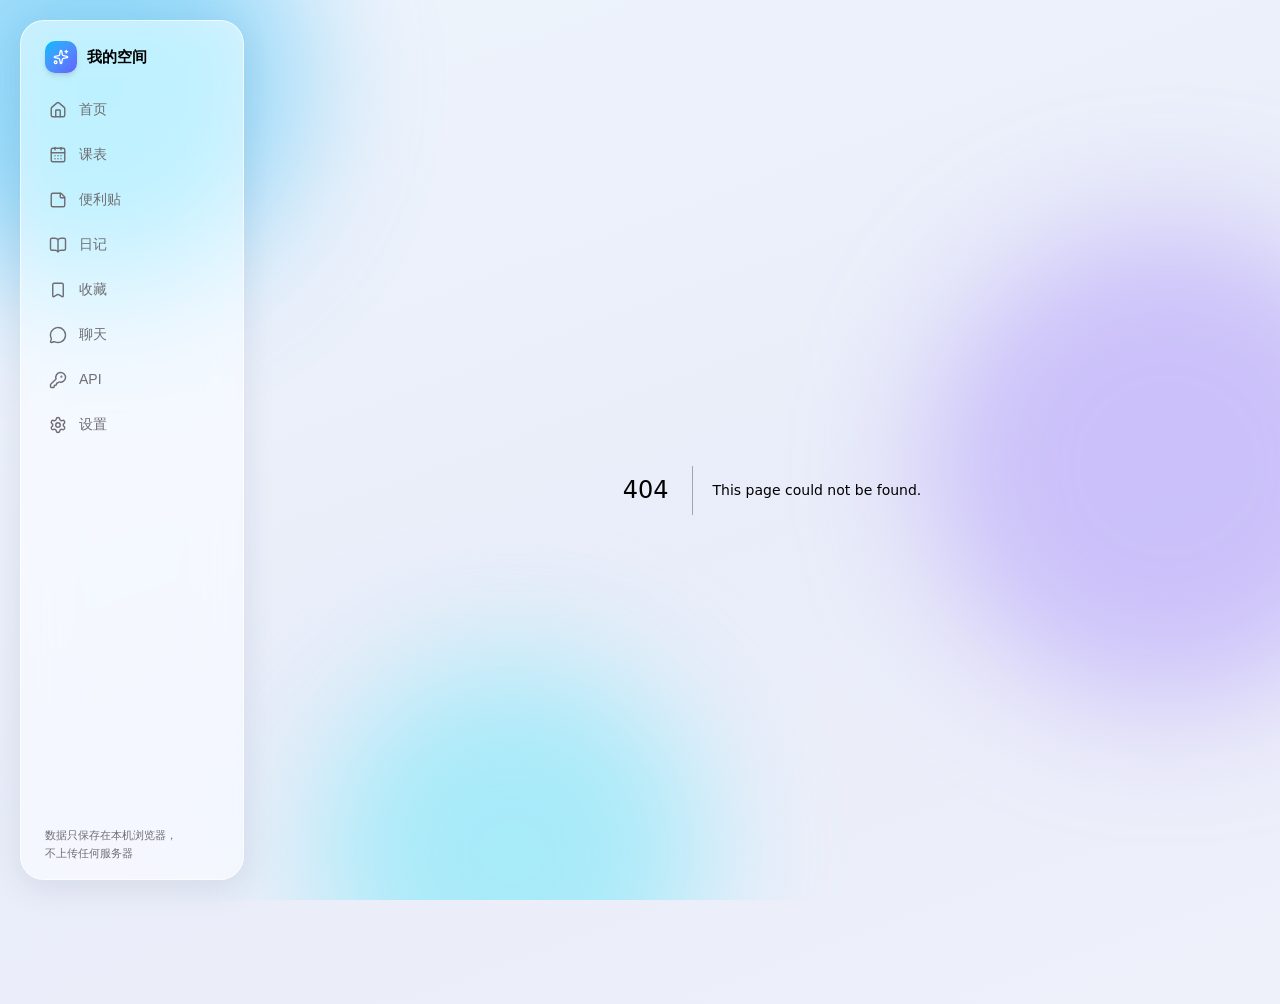
==== 404/index.html @ 3ee66a61 "feat: 跟知屿聊天（流式对话 + 记得上下文 + 按设置读日记）" ====
<!DOCTYPE html><!--D_wtjMWFrpBAKWo4nD_nE--><html lang="zh-CN"><head><meta charSet="utf-8"/><meta name="viewport" content="width=device-width, initial-scale=1, viewport-fit=cover"/><link rel="stylesheet" href="/_next/static/css/02dc5a411121abf0.css" data-precedence="next"/><link rel="preload" as="script" fetchPriority="low" href="/_next/static/chunks/webpack-62dacca5f48a7f88.js"/><script src="/_next/static/chunks/703ddbdc-ba3f329b5c49de85.js" async=""></script><script src="/_next/static/chunks/40-7a0036894d326932.js" async=""></script><script src="/_next/static/chunks/main-app-f78849c70f57caf2.js" async=""></script><script src="/_next/static/chunks/df85e294-fc92528b8fca651d.js" async=""></script><script src="/_next/static/chunks/955-83ce19259d600eb4.js" async=""></script><script src="/_next/static/chunks/742-15a1457445c5e109.js" async=""></script><script src="/_next/static/chunks/417-29de05c590b058da.js" async=""></script><script src="/_next/static/chunks/842-45bf6e1a900d0833.js" async=""></script><script src="/_next/static/chunks/565-92cf737d97a5ec24.js" async=""></script><script src="/_next/static/chunks/app/layout-15b8ab71d1a918a0.js" async=""></script><meta name="robots" content="noindex"/><title>404: This page could not be found.</title><meta name="theme-color" media="(prefers-color-scheme: light)" content="#eef4fc"/><meta name="theme-color" media="(prefers-color-scheme: dark)" content="#0d1117"/><title>我的空间</title><meta name="description" content="私人学习仪表盘：日记、课表、便利贴"/><link rel="manifest" href="/manifest.webmanifest"/><link rel="icon" href="/icon.svg?a4c9580616abffd0" type="image/svg+xml" sizes="any"/><link rel="apple-touch-icon" href="/apple-icon.png?86789baee543cb78" type="image/png" sizes="180x180"/><script src="/_next/static/chunks/polyfills-42372ed130431b0a.js" noModule=""></script></head><body><div hidden=""><!--$--><!--/$--></div><script>(function(){try{var s=JSON.parse(localStorage.getItem("space.settings")||"{}").state||{};var t=s.theme||"system";var d=t==="dark"||(t==="system"&&window.matchMedia("(prefers-color-scheme: dark)").matches);document.documentElement.classList.toggle("dark",d);if(s.glass)document.documentElement.setAttribute("data-glass",s.glass);if(s.wallpaper)document.documentElement.setAttribute("data-wallpaper",s.wallpaper);var u=false;try{u=sessionStorage.getItem("space.unlocked")==="1"}catch(e){}if(s.passcode&&!u)document.documentElement.classList.add("app-locking")}catch(e){}})()</script><div aria-hidden="true" class="pointer-events-none fixed inset-0 -z-10 overflow-hidden"><div class="absolute -left-28 -top-32 h-[26rem] w-[26rem] rounded-full bg-[var(--blob-1)] blur-3xl"></div><div class="absolute -right-32 top-1/4 h-[30rem] w-[30rem] rounded-full bg-[var(--blob-2)] blur-3xl"></div><div class="absolute -bottom-36 left-1/4 h-[24rem] w-[24rem] rounded-full bg-[var(--blob-3)] blur-3xl"></div></div><nav class="glass fixed bottom-3 left-[max(0.75rem,env(safe-area-inset-left))] right-[max(0.75rem,env(safe-area-inset-right))] z-40 flex items-stretch justify-around rounded-[22px] px-1 pb-[max(env(safe-area-inset-bottom),10px)] pt-1.5 md:hidden"><a class="flex flex-col items-center gap-0.5 whitespace-nowrap rounded-2xl px-1.5 py-1.5 text-[11px] font-medium transition-colors text-[var(--text-2)]" href="/"><svg xmlns="http://www.w3.org/2000/svg" width="21" height="21" viewBox="0 0 24 24" fill="none" stroke="currentColor" stroke-width="1.8" stroke-linecap="round" stroke-linejoin="round" class="lucide lucide-house lucide-home" aria-hidden="true"><path d="M15 21v-8a1 1 0 0 0-1-1h-4a1 1 0 0 0-1 1v8"></path><path d="M3 10a2 2 0 0 1 .709-1.528l7-6a2 2 0 0 1 2.582 0l7 6A2 2 0 0 1 21 10v9a2 2 0 0 1-2 2H5a2 2 0 0 1-2-2z"></path></svg>首页</a><a class="flex flex-col items-center gap-0.5 whitespace-nowrap rounded-2xl px-1.5 py-1.5 text-[11px] font-medium transition-colors text-[var(--text-2)]" href="/schedule/"><svg xmlns="http://www.w3.org/2000/svg" width="21" height="21" viewBox="0 0 24 24" fill="none" stroke="currentColor" stroke-width="1.8" stroke-linecap="round" stroke-linejoin="round" class="lucide lucide-calendar-days" aria-hidden="true"><path d="M8 2v3"></path><path d="M16 2v3"></path><rect x="3" y="3" width="18" height="18" rx="2"></rect><path d="M3 9h18"></path><path d="M8 13h.01"></path><path d="M12 13h.01"></path><path d="M16 13h.01"></path><path d="M8 17h.01"></path><path d="M12 17h.01"></path><path d="M16 17h.01"></path></svg>课表</a><a class="flex flex-col items-center gap-0.5 whitespace-nowrap rounded-2xl px-1.5 py-1.5 text-[11px] font-medium transition-colors text-[var(--text-2)]" href="/notes/"><svg xmlns="http://www.w3.org/2000/svg" width="21" height="21" viewBox="0 0 24 24" fill="none" stroke="currentColor" stroke-width="1.8" stroke-linecap="round" stroke-linejoin="round" class="lucide lucide-sticky-note" aria-hidden="true"><path d="M21 9a2.4 2.4 0 0 0-.706-1.706l-3.588-3.588A2.4 2.4 0 0 0 15 3H5a2 2 0 0 0-2 2v14a2 2 0 0 0 2 2h14a2 2 0 0 0 2-2z"></path><path d="M15 3v5a1 1 0 0 0 1 1h5"></path></svg>便利贴</a><a class="flex flex-col items-center gap-0.5 whitespace-nowrap rounded-2xl px-1.5 py-1.5 text-[11px] font-medium transition-colors text-[var(--text-2)]" href="/diary/"><svg xmlns="http://www.w3.org/2000/svg" width="21" height="21" viewBox="0 0 24 24" fill="none" stroke="currentColor" stroke-width="1.8" stroke-linecap="round" stroke-linejoin="round" class="lucide lucide-book-open" aria-hidden="true"><path d="M12 5v16"></path><path d="M20.001 19A2 2 0 0022 17V5a2 2 0 00-1.999-2L16 3.002A5 5 0 0012 5a5 5 0 00-4-2H4a2 2 0 00-2 2v12a2 2 0 001.999 2H8a5 5 0 014 2 5 5 0 014-2z"></path></svg>日记</a><a class="flex flex-col items-center gap-0.5 whitespace-nowrap rounded-2xl px-1.5 py-1.5 text-[11px] font-medium transition-colors text-[var(--text-2)]" href="/links/"><svg xmlns="http://www.w3.org/2000/svg" width="21" height="21" viewBox="0 0 24 24" fill="none" stroke="currentColor" stroke-width="1.8" stroke-linecap="round" stroke-linejoin="round" class="lucide lucide-bookmark" aria-hidden="true"><path d="M17 3a2 2 0 0 1 2 2v15a1 1 0 0 1-1.496.868l-4.512-2.578a2 2 0 0 0-1.984 0l-4.512 2.578A1 1 0 0 1 5 20V5a2 2 0 0 1 2-2z"></path></svg>收藏</a><a class="flex flex-col items-center gap-0.5 whitespace-nowrap rounded-2xl px-1.5 py-1.5 text-[11px] font-medium transition-colors text-[var(--text-2)]" href="/chat/"><svg xmlns="http://www.w3.org/2000/svg" width="21" height="21" viewBox="0 0 24 24" fill="none" stroke="currentColor" stroke-width="1.8" stroke-linecap="round" stroke-linejoin="round" class="lucide lucide-message-circle" aria-hidden="true"><path d="M2.992 16.342a2 2 0 0 1 .094 1.167l-1.065 3.29a1 1 0 0 0 1.236 1.168l3.413-.998a2 2 0 0 1 1.099.092 10 10 0 1 0-4.777-4.719"></path></svg>聊天</a><a class="flex flex-col items-center gap-0.5 whitespace-nowrap rounded-2xl px-1.5 py-1.5 text-[11px] font-medium transition-colors text-[var(--text-2)]" href="/api/"><svg xmlns="http://www.w3.org/2000/svg" width="21" height="21" viewBox="0 0 24 24" fill="none" stroke="currentColor" stroke-width="1.8" stroke-linecap="round" stroke-linejoin="round" class="lucide lucide-key-round" aria-hidden="true"><path d="M2.586 17.414A2 2 0 0 0 2 18.828V21a1 1 0 0 0 1 1h3a1 1 0 0 0 1-1v-1a1 1 0 0 1 1-1h1a1 1 0 0 0 1-1v-1a1 1 0 0 1 1-1h.172a2 2 0 0 0 1.414-.586l.814-.814a6.5 6.5 0 1 0-4-4z"></path><circle cx="16.5" cy="7.5" r=".5" fill="currentColor"></circle></svg>API</a><a class="flex flex-col items-center gap-0.5 whitespace-nowrap rounded-2xl px-1.5 py-1.5 text-[11px] font-medium transition-colors text-[var(--text-2)]" href="/settings/"><svg xmlns="http://www.w3.org/2000/svg" width="21" height="21" viewBox="0 0 24 24" fill="none" stroke="currentColor" stroke-width="1.8" stroke-linecap="round" stroke-linejoin="round" class="lucide lucide-settings" aria-hidden="true"><path d="M9.671 4.136a2.34 2.34 0 0 1 4.659 0 2.34 2.34 0 0 0 3.319 1.915 2.34 2.34 0 0 1 2.33 4.033 2.34 2.34 0 0 0 0 3.831 2.34 2.34 0 0 1-2.33 4.033 2.34 2.34 0 0 0-3.319 1.915 2.34 2.34 0 0 1-4.659 0 2.34 2.34 0 0 0-3.32-1.915 2.34 2.34 0 0 1-2.33-4.033 2.34 2.34 0 0 0 0-3.831A2.34 2.34 0 0 1 6.35 6.051a2.34 2.34 0 0 0 3.319-1.915"></path><circle cx="12" cy="12" r="3"></circle></svg>设置</a></nav><aside class="desktop-sidebar glass fixed bottom-5 left-5 top-5 z-40 hidden w-[224px] flex-col rounded-card p-4 md:flex"><div class="flex items-center gap-2.5 px-2 pb-4 pt-1"><span class="flex h-8 w-8 items-center justify-center rounded-[10px] bg-gradient-to-br from-sky-400 to-indigo-500 text-white shadow-md"><svg xmlns="http://www.w3.org/2000/svg" width="16" height="16" viewBox="0 0 24 24" fill="none" stroke="currentColor" stroke-width="2" stroke-linecap="round" stroke-linejoin="round" class="lucide lucide-sparkles lucide-stars" aria-hidden="true"><path d="M11.017 2.814a1 1 0 0 1 1.966 0l1.051 5.558a2 2 0 0 0 1.594 1.594l5.558 1.051a1 1 0 0 1 0 1.966l-5.558 1.051a2 2 0 0 0-1.594 1.594l-1.051 5.558a1 1 0 0 1-1.966 0l-1.051-5.558a2 2 0 0 0-1.594-1.594l-5.558-1.051a1 1 0 0 1 0-1.966l5.558-1.051a2 2 0 0 0 1.594-1.594z"></path><path d="M20 2v4"></path><path d="M22 4h-4"></path><circle cx="4" cy="20" r="2"></circle></svg></span><span class="text-[15px] font-semibold">我的空间</span></div><nav class="flex flex-col gap-1"><a class="flex items-center gap-3 rounded-xl px-3 py-2.5 text-[14px] font-medium transition-colors text-[var(--text-2)] hover:bg-black/5 hover:text-[var(--text-1)] dark:hover:bg-white/10" href="/"><svg xmlns="http://www.w3.org/2000/svg" width="18" height="18" viewBox="0 0 24 24" fill="none" stroke="currentColor" stroke-width="1.9" stroke-linecap="round" stroke-linejoin="round" class="lucide lucide-house lucide-home" aria-hidden="true"><path d="M15 21v-8a1 1 0 0 0-1-1h-4a1 1 0 0 0-1 1v8"></path><path d="M3 10a2 2 0 0 1 .709-1.528l7-6a2 2 0 0 1 2.582 0l7 6A2 2 0 0 1 21 10v9a2 2 0 0 1-2 2H5a2 2 0 0 1-2-2z"></path></svg>首页</a><a class="flex items-center gap-3 rounded-xl px-3 py-2.5 text-[14px] font-medium transition-colors text-[var(--text-2)] hover:bg-black/5 hover:text-[var(--text-1)] dark:hover:bg-white/10" href="/schedule/"><svg xmlns="http://www.w3.org/2000/svg" width="18" height="18" viewBox="0 0 24 24" fill="none" stroke="currentColor" stroke-width="1.9" stroke-linecap="round" stroke-linejoin="round" class="lucide lucide-calendar-days" aria-hidden="true"><path d="M8 2v3"></path><path d="M16 2v3"></path><rect x="3" y="3" width="18" height="18" rx="2"></rect><path d="M3 9h18"></path><path d="M8 13h.01"></path><path d="M12 13h.01"></path><path d="M16 13h.01"></path><path d="M8 17h.01"></path><path d="M12 17h.01"></path><path d="M16 17h.01"></path></svg>课表</a><a class="flex items-center gap-3 rounded-xl px-3 py-2.5 text-[14px] font-medium transition-colors text-[var(--text-2)] hover:bg-black/5 hover:text-[var(--text-1)] dark:hover:bg-white/10" href="/notes/"><svg xmlns="http://www.w3.org/2000/svg" width="18" height="18" viewBox="0 0 24 24" fill="none" stroke="currentColor" stroke-width="1.9" stroke-linecap="round" stroke-linejoin="round" class="lucide lucide-sticky-note" aria-hidden="true"><path d="M21 9a2.4 2.4 0 0 0-.706-1.706l-3.588-3.588A2.4 2.4 0 0 0 15 3H5a2 2 0 0 0-2 2v14a2 2 0 0 0 2 2h14a2 2 0 0 0 2-2z"></path><path d="M15 3v5a1 1 0 0 0 1 1h5"></path></svg>便利贴</a><a class="flex items-center gap-3 rounded-xl px-3 py-2.5 text-[14px] font-medium transition-colors text-[var(--text-2)] hover:bg-black/5 hover:text-[var(--text-1)] dark:hover:bg-white/10" href="/diary/"><svg xmlns="http://www.w3.org/2000/svg" width="18" height="18" viewBox="0 0 24 24" fill="none" stroke="currentColor" stroke-width="1.9" stroke-linecap="round" stroke-linejoin="round" class="lucide lucide-book-open" aria-hidden="true"><path d="M12 5v16"></path><path d="M20.001 19A2 2 0 0022 17V5a2 2 0 00-1.999-2L16 3.002A5 5 0 0012 5a5 5 0 00-4-2H4a2 2 0 00-2 2v12a2 2 0 001.999 2H8a5 5 0 014 2 5 5 0 014-2z"></path></svg>日记</a><a class="flex items-center gap-3 rounded-xl px-3 py-2.5 text-[14px] font-medium transition-colors text-[var(--text-2)] hover:bg-black/5 hover:text-[var(--text-1)] dark:hover:bg-white/10" href="/links/"><svg xmlns="http://www.w3.org/2000/svg" width="18" height="18" viewBox="0 0 24 24" fill="none" stroke="currentColor" stroke-width="1.9" stroke-linecap="round" stroke-linejoin="round" class="lucide lucide-bookmark" aria-hidden="true"><path d="M17 3a2 2 0 0 1 2 2v15a1 1 0 0 1-1.496.868l-4.512-2.578a2 2 0 0 0-1.984 0l-4.512 2.578A1 1 0 0 1 5 20V5a2 2 0 0 1 2-2z"></path></svg>收藏</a><a class="flex items-center gap-3 rounded-xl px-3 py-2.5 text-[14px] font-medium transition-colors text-[var(--text-2)] hover:bg-black/5 hover:text-[var(--text-1)] dark:hover:bg-white/10" href="/chat/"><svg xmlns="http://www.w3.org/2000/svg" width="18" height="18" viewBox="0 0 24 24" fill="none" stroke="currentColor" stroke-width="1.9" stroke-linecap="round" stroke-linejoin="round" class="lucide lucide-message-circle" aria-hidden="true"><path d="M2.992 16.342a2 2 0 0 1 .094 1.167l-1.065 3.29a1 1 0 0 0 1.236 1.168l3.413-.998a2 2 0 0 1 1.099.092 10 10 0 1 0-4.777-4.719"></path></svg>聊天</a><a class="flex items-center gap-3 rounded-xl px-3 py-2.5 text-[14px] font-medium transition-colors text-[var(--text-2)] hover:bg-black/5 hover:text-[var(--text-1)] dark:hover:bg-white/10" href="/api/"><svg xmlns="http://www.w3.org/2000/svg" width="18" height="18" viewBox="0 0 24 24" fill="none" stroke="currentColor" stroke-width="1.9" stroke-linecap="round" stroke-linejoin="round" class="lucide lucide-key-round" aria-hidden="true"><path d="M2.586 17.414A2 2 0 0 0 2 18.828V21a1 1 0 0 0 1 1h3a1 1 0 0 0 1-1v-1a1 1 0 0 1 1-1h1a1 1 0 0 0 1-1v-1a1 1 0 0 1 1-1h.172a2 2 0 0 0 1.414-.586l.814-.814a6.5 6.5 0 1 0-4-4z"></path><circle cx="16.5" cy="7.5" r=".5" fill="currentColor"></circle></svg>API</a><a class="flex items-center gap-3 rounded-xl px-3 py-2.5 text-[14px] font-medium transition-colors text-[var(--text-2)] hover:bg-black/5 hover:text-[var(--text-1)] dark:hover:bg-white/10" href="/settings/"><svg xmlns="http://www.w3.org/2000/svg" width="18" height="18" viewBox="0 0 24 24" fill="none" stroke="currentColor" stroke-width="1.9" stroke-linecap="round" stroke-linejoin="round" class="lucide lucide-settings" aria-hidden="true"><path d="M9.671 4.136a2.34 2.34 0 0 1 4.659 0 2.34 2.34 0 0 0 3.319 1.915 2.34 2.34 0 0 1 2.33 4.033 2.34 2.34 0 0 0 0 3.831 2.34 2.34 0 0 1-2.33 4.033 2.34 2.34 0 0 0-3.319 1.915 2.34 2.34 0 0 1-4.659 0 2.34 2.34 0 0 0-3.32-1.915 2.34 2.34 0 0 1-2.33-4.033 2.34 2.34 0 0 0 0-3.831A2.34 2.34 0 0 1 6.35 6.051a2.34 2.34 0 0 0 3.319-1.915"></path><circle cx="12" cy="12" r="3"></circle></svg>设置</a></nav><p class="mt-auto px-2 text-[11px] leading-relaxed text-[var(--text-2)]">数据只保存在本机浏览器，<br/>不上传任何服务器</p></aside><div class="md:pl-[264px]"><main class="mx-auto w-full max-w-[1020px] px-4 pb-40 pt-6 sm:px-6 md:pb-16 md:pt-10"><div style="font-family:system-ui,&quot;Segoe UI&quot;,Roboto,Helvetica,Arial,sans-serif,&quot;Apple Color Emoji&quot;,&quot;Segoe UI Emoji&quot;;height:100vh;text-align:center;display:flex;flex-direction:column;align-items:center;justify-content:center"><div><style>body{color:#000;background:#fff;margin:0}.next-error-h1{border-right:1px solid rgba(0,0,0,.3)}@media (prefers-color-scheme:dark){body{color:#fff;background:#000}.next-error-h1{border-right:1px solid rgba(255,255,255,.3)}}</style><h1 class="next-error-h1" style="display:inline-block;margin:0 20px 0 0;padding:0 23px 0 0;font-size:24px;font-weight:500;vertical-align:top;line-height:49px">404</h1><div style="display:inline-block"><h2 style="font-size:14px;font-weight:400;line-height:49px;margin:0">This page could not be found.</h2></div></div></div><!--$--><!--/$--></main></div><script src="/_next/static/chunks/webpack-62dacca5f48a7f88.js" id="_R_" async=""></script><script>(self.__next_f=self.__next_f||[]).push([0])</script><script>self.__next_f.push([1,"1:\"$Sreact.fragment\"\n2:I[7489,[\"558\",\"static/chunks/df85e294-fc92528b8fca651d.js\",\"955\",\"static/chunks/955-83ce19259d600eb4.js\",\"742\",\"static/chunks/742-15a1457445c5e109.js\",\"417\",\"static/chunks/417-29de05c590b058da.js\",\"842\",\"static/chunks/842-45bf6e1a900d0833.js\",\"565\",\"static/chunks/565-92cf737d97a5ec24.js\",\"177\",\"static/chunks/app/layout-15b8ab71d1a918a0.js\"],\"Nav\"]\n3:I[4835,[],\"\"]\n4:I[5599,[],\"\"]\n5:I[3603,[\"558\",\"static/chunks/df85e294-fc92528b8fca651d.js\",\"955\",\"static/chunks/955-83ce19259d600eb4.js\",\"742\",\"static/chunks/742-15a1457445c5e109.js\",\"417\",\"static/chunks/417-29de05c590b058da.js\",\"842\",\"static/chunks/842-45bf6e1a900d0833.js\",\"565\",\"static/chunks/565-92cf737d97a5ec24.js\",\"177\",\"static/chunks/app/layout-15b8ab71d1a918a0.js\"],\"LockScreen\"]\n6:I[117,[\"558\",\"static/chunks/df85e294-fc92528b8fca651d.js\",\"955\",\"static/chunks/955-83ce19259d600eb4.js\",\"742\",\"static/chunks/742-15a1457445c5e109.js\",\"417\",\"static/chunks/417-29de05c590b058da.js\",\"842\",\"static/chunks/842-45bf6e1a900d0833.js\",\"565\",\"static/chunks/565-92cf737d97a5ec24.js\",\"177\",\"static/chunks/app/layout-15b8ab71d1a918a0.js\"],\"SyncRunner\"]\n7:I[4760,[\"558\",\"static/chunks/df85e294-fc92528b8fca651d.js\",\"955\",\"static/chunks/955-83ce19259d600eb4.js\",\"742\",\"static/chunks/742-15a1457445c5e109.js\",\"417\",\"static/chunks/417-29de05c590b058da.js\",\"842\",\"static/chunks/842-45bf6e1a900d0833.js\",\"565\",\"static/chunks/565-92cf737d97a5ec24.js\",\"177\",\"static/chunks/app/layout-15b8ab71d1a918a0.js\"],\"SWRegister\"]\n8:I[6042,[],\"OutletBoundary\"]\na:I[591,[],\"AsyncMetadataOutlet\"]\nc:I[6042,[],\"ViewportBoundary\"]\ne:I[6042,[],\"MetadataBoundary\"]\nf:\"$Sreact.suspense\"\n11:I[8809,[],\"\"]\n:HL[\"/_next/static/css/02dc5a411121abf0.css\",\"style\"]\n"])</script><script>self.__next_f.push([1,"0:{\"P\":null,\"b\":\"D_wtjMWFrpBAKWo4nD_nE\",\"p\":\"\",\"c\":[\"\",\"_not-found\",\"\"],\"i\":false,\"f\":[[[\"\",{\"children\":[\"/_not-found\",{\"children\":[\"__PAGE__\",{}]}]},\"$undefined\",\"$undefined\",true],[\"\",[\"$\",\"$1\",\"c\",{\"children\":[[[\"$\",\"link\",\"0\",{\"rel\":\"stylesheet\",\"href\":\"/_next/static/css/02dc5a411121abf0.css\",\"precedence\":\"next\",\"crossOrigin\":\"$undefined\",\"nonce\":\"$undefined\"}]],[\"$\",\"html\",null,{\"lang\":\"zh-CN\",\"suppressHydrationWarning\":true,\"children\":[\"$\",\"body\",null,{\"children\":[[\"$\",\"script\",null,{\"dangerouslySetInnerHTML\":{\"__html\":\"(function(){try{var s=JSON.parse(localStorage.getItem(\\\"space.settings\\\")||\\\"{}\\\").state||{};var t=s.theme||\\\"system\\\";var d=t===\\\"dark\\\"||(t===\\\"system\\\"\u0026\u0026window.matchMedia(\\\"(prefers-color-scheme: dark)\\\").matches);document.documentElement.classList.toggle(\\\"dark\\\",d);if(s.glass)document.documentElement.setAttribute(\\\"data-glass\\\",s.glass);if(s.wallpaper)document.documentElement.setAttribute(\\\"data-wallpaper\\\",s.wallpaper);var u=false;try{u=sessionStorage.getItem(\\\"space.unlocked\\\")===\\\"1\\\"}catch(e){}if(s.passcode\u0026\u0026!u)document.documentElement.classList.add(\\\"app-locking\\\")}catch(e){}})()\"}}],[\"$\",\"div\",null,{\"aria-hidden\":true,\"className\":\"pointer-events-none fixed inset-0 -z-10 overflow-hidden\",\"children\":[[\"$\",\"div\",null,{\"className\":\"absolute -left-28 -top-32 h-[26rem] w-[26rem] rounded-full bg-[var(--blob-1)] blur-3xl\"}],[\"$\",\"div\",null,{\"className\":\"absolute -right-32 top-1/4 h-[30rem] w-[30rem] rounded-full bg-[var(--blob-2)] blur-3xl\"}],[\"$\",\"div\",null,{\"className\":\"absolute -bottom-36 left-1/4 h-[24rem] w-[24rem] rounded-full bg-[var(--blob-3)] blur-3xl\"}]]}],[\"$\",\"$L2\",null,{}],[\"$\",\"div\",null,{\"className\":\"md:pl-[264px]\",\"children\":[\"$\",\"main\",null,{\"className\":\"mx-auto w-full max-w-[1020px] px-4 pb-40 pt-6 sm:px-6 md:pb-16 md:pt-10\",\"children\":[\"$\",\"$L3\",null,{\"parallelRouterKey\":\"children\",\"error\":\"$undefined\",\"errorStyles\":\"$undefined\",\"errorScripts\":\"$undefined\",\"template\":[\"$\",\"$L4\",null,{}],\"templateStyles\":\"$undefined\",\"templateScripts\":\"$undefined\",\"notFound\":\"$undefined\",\"forbidden\":\"$undefined\",\"unauthorized\":\"$undefined\"}]}]}],[\"$\",\"$L5\",null,{}],[\"$\",\"$L6\",null,{}],[\"$\",\"$L7\",null,{}]]}]}]]}],{\"children\":[\"/_not-found\",[\"$\",\"$1\",\"c\",{\"children\":[null,[\"$\",\"$L3\",null,{\"parallelRouterKey\":\"children\",\"error\":\"$undefined\",\"errorStyles\":\"$undefined\",\"errorScripts\":\"$undefined\",\"template\":[\"$\",\"$L4\",null,{}],\"templateStyles\":\"$undefined\",\"templateScripts\":\"$undefined\",\"notFound\":\"$undefined\",\"forbidden\":\"$undefined\",\"unauthorized\":\"$undefined\"}]]}],{\"children\":[\"__PAGE__\",[\"$\",\"$1\",\"c\",{\"children\":[[[\"$\",\"title\",null,{\"children\":\"404: This page could not be found.\"}],[\"$\",\"div\",null,{\"style\":{\"fontFamily\":\"system-ui,\\\"Segoe UI\\\",Roboto,Helvetica,Arial,sans-serif,\\\"Apple Color Emoji\\\",\\\"Segoe UI Emoji\\\"\",\"height\":\"100vh\",\"textAlign\":\"center\",\"display\":\"flex\",\"flexDirection\":\"column\",\"alignItems\":\"center\",\"justifyContent\":\"center\"},\"children\":[\"$\",\"div\",null,{\"children\":[[\"$\",\"style\",null,{\"dangerouslySetInnerHTML\":{\"__html\":\"body{color:#000;background:#fff;margin:0}.next-error-h1{border-right:1px solid rgba(0,0,0,.3)}@media (prefers-color-scheme:dark){body{color:#fff;background:#000}.next-error-h1{border-right:1px solid rgba(255,255,255,.3)}}\"}}],[\"$\",\"h1\",null,{\"className\":\"next-error-h1\",\"style\":{\"display\":\"inline-block\",\"margin\":\"0 20px 0 0\",\"padding\":\"0 23px 0 0\",\"fontSize\":24,\"fontWeight\":500,\"verticalAlign\":\"top\",\"lineHeight\":\"49px\"},\"children\":404}],[\"$\",\"div\",null,{\"style\":{\"display\":\"inline-block\"},\"children\":[\"$\",\"h2\",null,{\"style\":{\"fontSize\":14,\"fontWeight\":400,\"lineHeight\":\"49px\",\"margin\":0},\"children\":\"This page could not be found.\"}]}]]}]}]],null,[\"$\",\"$L8\",null,{\"children\":[\"$L9\",[\"$\",\"$La\",null,{\"promise\":\"$@b\"}]]}]]}],{},null,false]},null,false]},null,false],[\"$\",\"$1\",\"h\",{\"children\":[[\"$\",\"meta\",null,{\"name\":\"robots\",\"content\":\"noindex\"}],[[\"$\",\"$Lc\",null,{\"children\":\"$Ld\"}],null],[\"$\",\"$Le\",null,{\"children\":[\"$\",\"div\",null,{\"hidden\":true,\"children\":[\"$\",\"$f\",null,{\"fallback\":null,\"children\":\"$L10\"}]}]}]]}],false]],\"m\":\"$undefined\",\"G\":[\"$11\",[]],\"s\":false,\"S\":true}\n"])</script><script>self.__next_f.push([1,"d:[[\"$\",\"meta\",\"0\",{\"charSet\":\"utf-8\"}],[\"$\",\"meta\",\"1\",{\"name\":\"viewport\",\"content\":\"width=device-width, initial-scale=1, viewport-fit=cover\"}],[\"$\",\"meta\",\"2\",{\"name\":\"theme-color\",\"media\":\"(prefers-color-scheme: light)\",\"content\":\"#eef4fc\"}],[\"$\",\"meta\",\"3\",{\"name\":\"theme-color\",\"media\":\"(prefers-color-scheme: dark)\",\"content\":\"#0d1117\"}]]\n9:null\n"])</script><script>self.__next_f.push([1,"12:I[7423,[],\"IconMark\"]\nb:{\"metadata\":[[\"$\",\"title\",\"0\",{\"children\":\"我的空间\"}],[\"$\",\"meta\",\"1\",{\"name\":\"description\",\"content\":\"私人学习仪表盘：日记、课表、便利贴\"}],[\"$\",\"link\",\"2\",{\"rel\":\"manifest\",\"href\":\"/manifest.webmanifest\",\"crossOrigin\":\"$undefined\"}],[\"$\",\"link\",\"3\",{\"rel\":\"icon\",\"href\":\"/icon.svg?a4c9580616abffd0\",\"type\":\"image/svg+xml\",\"sizes\":\"any\"}],[\"$\",\"link\",\"4\",{\"rel\":\"apple-touch-icon\",\"href\":\"/apple-icon.png?86789baee543cb78\",\"type\":\"image/png\",\"sizes\":\"180x180\"}],[\"$\",\"$L12\",\"5\",{}]],\"error\":null,\"digest\":\"$undefined\"}\n"])</script><script>self.__next_f.push([1,"10:\"$b:metadata\"\n"])</script></body></html>
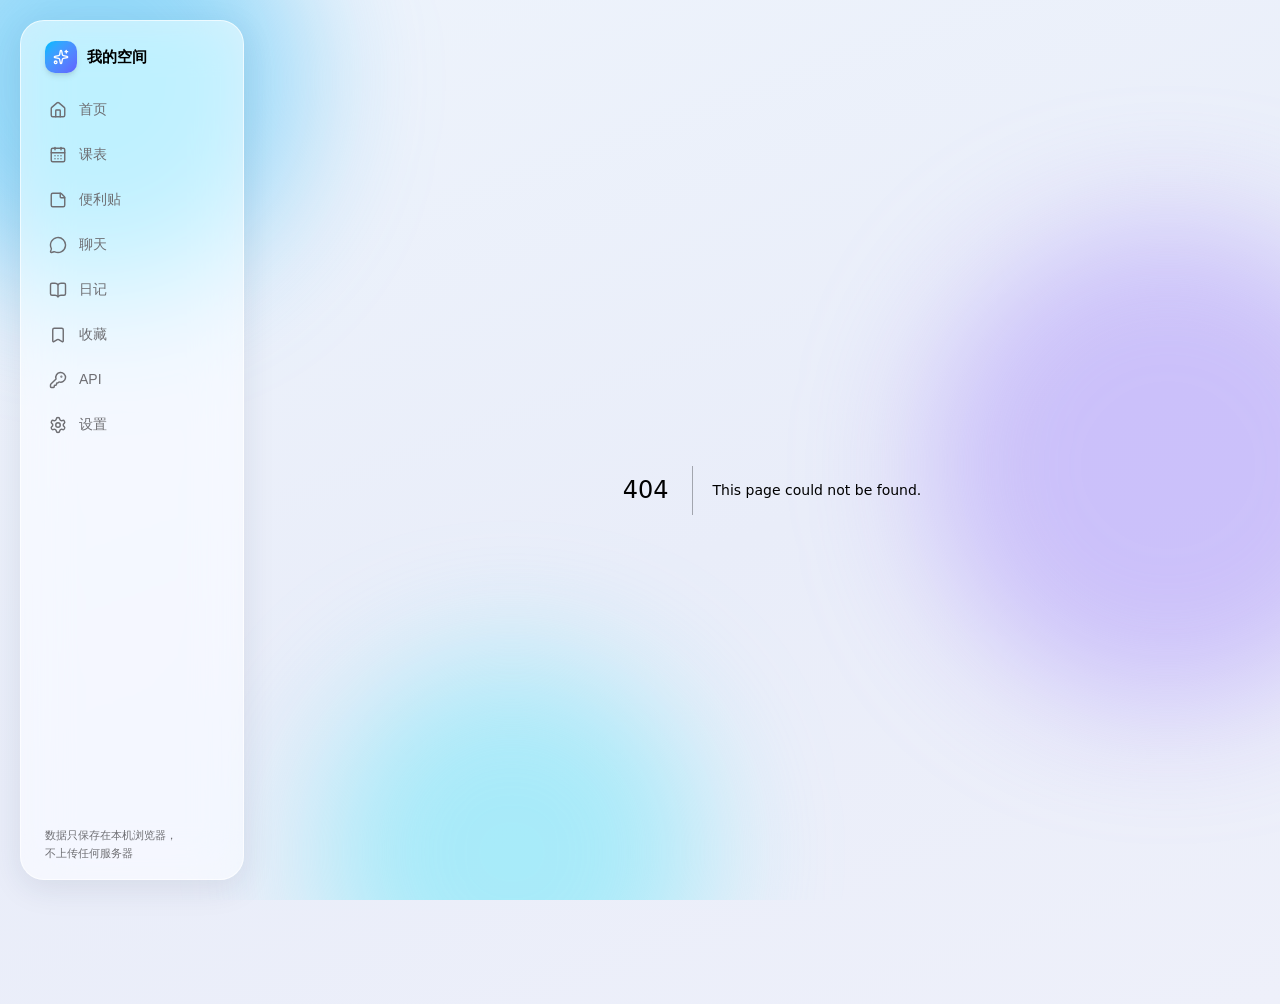
==== commit 88779392: "手机端排版优化：底栏 5 格 + 更多、手机单列、修开关/勾选框/输入框三处变形" ====
--- a/404/index.html
+++ b/404/index.html
@@ -1 +1 @@
-<!DOCTYPE html><!--D_wtjMWFrpBAKWo4nD_nE--><html lang="zh-CN"><head><meta charSet="utf-8"/><meta name="viewport" content="width=device-width, initial-scale=1, viewport-fit=cover"/><link rel="stylesheet" href="/_next/static/css/02dc5a411121abf0.css" data-precedence="next"/><link rel="preload" as="script" fetchPriority="low" href="/_next/static/chunks/webpack-62dacca5f48a7f88.js"/><script src="/_next/static/chunks/703ddbdc-ba3f329b5c49de85.js" async=""></script><script src="/_next/static/chunks/40-7a0036894d326932.js" async=""></script><script src="/_next/static/chunks/main-app-f78849c70f57caf2.js" async=""></script><script src="/_next/static/chunks/df85e294-fc92528b8fca651d.js" async=""></script><script src="/_next/static/chunks/955-83ce19259d600eb4.js" async=""></script><script src="/_next/static/chunks/742-15a1457445c5e109.js" async=""></script><script src="/_next/static/chunks/417-29de05c590b058da.js" async=""></script><script src="/_next/static/chunks/842-45bf6e1a900d0833.js" async=""></script><script src="/_next/static/chunks/565-92cf737d97a5ec24.js" async=""></script><script src="/_next/static/chunks/app/layout-15b8ab71d1a918a0.js" async=""></script><meta name="robots" content="noindex"/><title>404: This page could not be found.</title><meta name="theme-color" media="(prefers-color-scheme: light)" content="#eef4fc"/><meta name="theme-color" media="(prefers-color-scheme: dark)" content="#0d1117"/><title>我的空间</title><meta name="description" content="私人学习仪表盘：日记、课表、便利贴"/><link rel="manifest" href="/manifest.webmanifest"/><link rel="icon" href="/icon.svg?a4c9580616abffd0" type="image/svg+xml" sizes="any"/><link rel="apple-touch-icon" href="/apple-icon.png?86789baee543cb78" type="image/png" sizes="180x180"/><script src="/_next/static/chunks/polyfills-42372ed130431b0a.js" noModule=""></script></head><body><div hidden=""><!--$--><!--/$--></div><script>(function(){try{var s=JSON.parse(localStorage.getItem("space.settings")||"{}").state||{};var t=s.theme||"system";var d=t==="dark"||(t==="system"&&window.matchMedia("(prefers-color-scheme: dark)").matches);document.documentElement.classList.toggle("dark",d);if(s.glass)document.documentElement.setAttribute("data-glass",s.glass);if(s.wallpaper)document.documentElement.setAttribute("data-wallpaper",s.wallpaper);var u=false;try{u=sessionStorage.getItem("space.unlocked")==="1"}catch(e){}if(s.passcode&&!u)document.documentElement.classList.add("app-locking")}catch(e){}})()</script><div aria-hidden="true" class="pointer-events-none fixed inset-0 -z-10 overflow-hidden"><div class="absolute -left-28 -top-32 h-[26rem] w-[26rem] rounded-full bg-[var(--blob-1)] blur-3xl"></div><div class="absolute -right-32 top-1/4 h-[30rem] w-[30rem] rounded-full bg-[var(--blob-2)] blur-3xl"></div><div class="absolute -bottom-36 left-1/4 h-[24rem] w-[24rem] rounded-full bg-[var(--blob-3)] blur-3xl"></div></div><nav class="glass fixed bottom-3 left-[max(0.75rem,env(safe-area-inset-left))] right-[max(0.75rem,env(safe-area-inset-right))] z-40 flex items-stretch justify-around rounded-[22px] px-1 pb-[max(env(safe-area-inset-bottom),10px)] pt-1.5 md:hidden"><a class="flex flex-col items-center gap-0.5 whitespace-nowrap rounded-2xl px-1.5 py-1.5 text-[11px] font-medium transition-colors text-[var(--text-2)]" href="/"><svg xmlns="http://www.w3.org/2000/svg" width="21" height="21" viewBox="0 0 24 24" fill="none" stroke="currentColor" stroke-width="1.8" stroke-linecap="round" stroke-linejoin="round" class="lucide lucide-house lucide-home" aria-hidden="true"><path d="M15 21v-8a1 1 0 0 0-1-1h-4a1 1 0 0 0-1 1v8"></path><path d="M3 10a2 2 0 0 1 .709-1.528l7-6a2 2 0 0 1 2.582 0l7 6A2 2 0 0 1 21 10v9a2 2 0 0 1-2 2H5a2 2 0 0 1-2-2z"></path></svg>首页</a><a class="flex flex-col items-center gap-0.5 whitespace-nowrap rounded-2xl px-1.5 py-1.5 text-[11px] font-medium transition-colors text-[var(--text-2)]" href="/schedule/"><svg xmlns="http://www.w3.org/2000/svg" width="21" height="21" viewBox="0 0 24 24" fill="none" stroke="currentColor" stroke-width="1.8" stroke-linecap="round" stroke-linejoin="round" class="lucide lucide-calendar-days" aria-hidden="true"><path d="M8 2v3"></path><path d="M16 2v3"></path><rect x="3" y="3" width="18" height="18" rx="2"></rect><path d="M3 9h18"></path><path d="M8 13h.01"></path><path d="M12 13h.01"></path><path d="M16 13h.01"></path><path d="M8 17h.01"></path><path d="M12 17h.01"></path><path d="M16 17h.01"></path></svg>课表</a><a class="flex flex-col items-center gap-0.5 whitespace-nowrap rounded-2xl px-1.5 py-1.5 text-[11px] font-medium transition-colors text-[var(--text-2)]" href="/notes/"><svg xmlns="http://www.w3.org/2000/svg" width="21" height="21" viewBox="0 0 24 24" fill="none" stroke="currentColor" stroke-width="1.8" stroke-linecap="round" stroke-linejoin="round" class="lucide lucide-sticky-note" aria-hidden="true"><path d="M21 9a2.4 2.4 0 0 0-.706-1.706l-3.588-3.588A2.4 2.4 0 0 0 15 3H5a2 2 0 0 0-2 2v14a2 2 0 0 0 2 2h14a2 2 0 0 0 2-2z"></path><path d="M15 3v5a1 1 0 0 0 1 1h5"></path></svg>便利贴</a><a class="flex flex-col items-center gap-0.5 whitespace-nowrap rounded-2xl px-1.5 py-1.5 text-[11px] font-medium transition-colors text-[var(--text-2)]" href="/diary/"><svg xmlns="http://www.w3.org/2000/svg" width="21" height="21" viewBox="0 0 24 24" fill="none" stroke="currentColor" stroke-width="1.8" stroke-linecap="round" stroke-linejoin="round" class="lucide lucide-book-open" aria-hidden="true"><path d="M12 5v16"></path><path d="M20.001 19A2 2 0 0022 17V5a2 2 0 00-1.999-2L16 3.002A5 5 0 0012 5a5 5 0 00-4-2H4a2 2 0 00-2 2v12a2 2 0 001.999 2H8a5 5 0 014 2 5 5 0 014-2z"></path></svg>日记</a><a class="flex flex-col items-center gap-0.5 whitespace-nowrap rounded-2xl px-1.5 py-1.5 text-[11px] font-medium transition-colors text-[var(--text-2)]" href="/links/"><svg xmlns="http://www.w3.org/2000/svg" width="21" height="21" viewBox="0 0 24 24" fill="none" stroke="currentColor" stroke-width="1.8" stroke-linecap="round" stroke-linejoin="round" class="lucide lucide-bookmark" aria-hidden="true"><path d="M17 3a2 2 0 0 1 2 2v15a1 1 0 0 1-1.496.868l-4.512-2.578a2 2 0 0 0-1.984 0l-4.512 2.578A1 1 0 0 1 5 20V5a2 2 0 0 1 2-2z"></path></svg>收藏</a><a class="flex flex-col items-center gap-0.5 whitespace-nowrap rounded-2xl px-1.5 py-1.5 text-[11px] font-medium transition-colors text-[var(--text-2)]" href="/chat/"><svg xmlns="http://www.w3.org/2000/svg" width="21" height="21" viewBox="0 0 24 24" fill="none" stroke="currentColor" stroke-width="1.8" stroke-linecap="round" stroke-linejoin="round" class="lucide lucide-message-circle" aria-hidden="true"><path d="M2.992 16.342a2 2 0 0 1 .094 1.167l-1.065 3.29a1 1 0 0 0 1.236 1.168l3.413-.998a2 2 0 0 1 1.099.092 10 10 0 1 0-4.777-4.719"></path></svg>聊天</a><a class="flex flex-col items-center gap-0.5 whitespace-nowrap rounded-2xl px-1.5 py-1.5 text-[11px] font-medium transition-colors text-[var(--text-2)]" href="/api/"><svg xmlns="http://www.w3.org/2000/svg" width="21" height="21" viewBox="0 0 24 24" fill="none" stroke="currentColor" stroke-width="1.8" stroke-linecap="round" stroke-linejoin="round" class="lucide lucide-key-round" aria-hidden="true"><path d="M2.586 17.414A2 2 0 0 0 2 18.828V21a1 1 0 0 0 1 1h3a1 1 0 0 0 1-1v-1a1 1 0 0 1 1-1h1a1 1 0 0 0 1-1v-1a1 1 0 0 1 1-1h.172a2 2 0 0 0 1.414-.586l.814-.814a6.5 6.5 0 1 0-4-4z"></path><circle cx="16.5" cy="7.5" r=".5" fill="currentColor"></circle></svg>API</a><a class="flex flex-col items-center gap-0.5 whitespace-nowrap rounded-2xl px-1.5 py-1.5 text-[11px] font-medium transition-colors text-[var(--text-2)]" href="/settings/"><svg xmlns="http://www.w3.org/2000/svg" width="21" height="21" viewBox="0 0 24 24" fill="none" stroke="currentColor" stroke-width="1.8" stroke-linecap="round" stroke-linejoin="round" class="lucide lucide-settings" aria-hidden="true"><path d="M9.671 4.136a2.34 2.34 0 0 1 4.659 0 2.34 2.34 0 0 0 3.319 1.915 2.34 2.34 0 0 1 2.33 4.033 2.34 2.34 0 0 0 0 3.831 2.34 2.34 0 0 1-2.33 4.033 2.34 2.34 0 0 0-3.319 1.915 2.34 2.34 0 0 1-4.659 0 2.34 2.34 0 0 0-3.32-1.915 2.34 2.34 0 0 1-2.33-4.033 2.34 2.34 0 0 0 0-3.831A2.34 2.34 0 0 1 6.35 6.051a2.34 2.34 0 0 0 3.319-1.915"></path><circle cx="12" cy="12" r="3"></circle></svg>设置</a></nav><aside class="desktop-sidebar glass fixed bottom-5 left-5 top-5 z-40 hidden w-[224px] flex-col rounded-card p-4 md:flex"><div class="flex items-center gap-2.5 px-2 pb-4 pt-1"><span class="flex h-8 w-8 items-center justify-center rounded-[10px] bg-gradient-to-br from-sky-400 to-indigo-500 text-white shadow-md"><svg xmlns="http://www.w3.org/2000/svg" width="16" height="16" viewBox="0 0 24 24" fill="none" stroke="currentColor" stroke-width="2" stroke-linecap="round" stroke-linejoin="round" class="lucide lucide-sparkles lucide-stars" aria-hidden="true"><path d="M11.017 2.814a1 1 0 0 1 1.966 0l1.051 5.558a2 2 0 0 0 1.594 1.594l5.558 1.051a1 1 0 0 1 0 1.966l-5.558 1.051a2 2 0 0 0-1.594 1.594l-1.051 5.558a1 1 0 0 1-1.966 0l-1.051-5.558a2 2 0 0 0-1.594-1.594l-5.558-1.051a1 1 0 0 1 0-1.966l5.558-1.051a2 2 0 0 0 1.594-1.594z"></path><path d="M20 2v4"></path><path d="M22 4h-4"></path><circle cx="4" cy="20" r="2"></circle></svg></span><span class="text-[15px] font-semibold">我的空间</span></div><nav class="flex flex-col gap-1"><a class="flex items-center gap-3 rounded-xl px-3 py-2.5 text-[14px] font-medium transition-colors text-[var(--text-2)] hover:bg-black/5 hover:text-[var(--text-1)] dark:hover:bg-white/10" href="/"><svg xmlns="http://www.w3.org/2000/svg" width="18" height="18" viewBox="0 0 24 24" fill="none" stroke="currentColor" stroke-width="1.9" stroke-linecap="round" stroke-linejoin="round" class="lucide lucide-house lucide-home" aria-hidden="true"><path d="M15 21v-8a1 1 0 0 0-1-1h-4a1 1 0 0 0-1 1v8"></path><path d="M3 10a2 2 0 0 1 .709-1.528l7-6a2 2 0 0 1 2.582 0l7 6A2 2 0 0 1 21 10v9a2 2 0 0 1-2 2H5a2 2 0 0 1-2-2z"></path></svg>首页</a><a class="flex items-center gap-3 rounded-xl px-3 py-2.5 text-[14px] font-medium transition-colors text-[var(--text-2)] hover:bg-black/5 hover:text-[var(--text-1)] dark:hover:bg-white/10" href="/schedule/"><svg xmlns="http://www.w3.org/2000/svg" width="18" height="18" viewBox="0 0 24 24" fill="none" stroke="currentColor" stroke-width="1.9" stroke-linecap="round" stroke-linejoin="round" class="lucide lucide-calendar-days" aria-hidden="true"><path d="M8 2v3"></path><path d="M16 2v3"></path><rect x="3" y="3" width="18" height="18" rx="2"></rect><path d="M3 9h18"></path><path d="M8 13h.01"></path><path d="M12 13h.01"></path><path d="M16 13h.01"></path><path d="M8 17h.01"></path><path d="M12 17h.01"></path><path d="M16 17h.01"></path></svg>课表</a><a class="flex items-center gap-3 rounded-xl px-3 py-2.5 text-[14px] font-medium transition-colors text-[var(--text-2)] hover:bg-black/5 hover:text-[var(--text-1)] dark:hover:bg-white/10" href="/notes/"><svg xmlns="http://www.w3.org/2000/svg" width="18" height="18" viewBox="0 0 24 24" fill="none" stroke="currentColor" stroke-width="1.9" stroke-linecap="round" stroke-linejoin="round" class="lucide lucide-sticky-note" aria-hidden="true"><path d="M21 9a2.4 2.4 0 0 0-.706-1.706l-3.588-3.588A2.4 2.4 0 0 0 15 3H5a2 2 0 0 0-2 2v14a2 2 0 0 0 2 2h14a2 2 0 0 0 2-2z"></path><path d="M15 3v5a1 1 0 0 0 1 1h5"></path></svg>便利贴</a><a class="flex items-center gap-3 rounded-xl px-3 py-2.5 text-[14px] font-medium transition-colors text-[var(--text-2)] hover:bg-black/5 hover:text-[var(--text-1)] dark:hover:bg-white/10" href="/diary/"><svg xmlns="http://www.w3.org/2000/svg" width="18" height="18" viewBox="0 0 24 24" fill="none" stroke="currentColor" stroke-width="1.9" stroke-linecap="round" stroke-linejoin="round" class="lucide lucide-book-open" aria-hidden="true"><path d="M12 5v16"></path><path d="M20.001 19A2 2 0 0022 17V5a2 2 0 00-1.999-2L16 3.002A5 5 0 0012 5a5 5 0 00-4-2H4a2 2 0 00-2 2v12a2 2 0 001.999 2H8a5 5 0 014 2 5 5 0 014-2z"></path></svg>日记</a><a class="flex items-center gap-3 rounded-xl px-3 py-2.5 text-[14px] font-medium transition-colors text-[var(--text-2)] hover:bg-black/5 hover:text-[var(--text-1)] dark:hover:bg-white/10" href="/links/"><svg xmlns="http://www.w3.org/2000/svg" width="18" height="18" viewBox="0 0 24 24" fill="none" stroke="currentColor" stroke-width="1.9" stroke-linecap="round" stroke-linejoin="round" class="lucide lucide-bookmark" aria-hidden="true"><path d="M17 3a2 2 0 0 1 2 2v15a1 1 0 0 1-1.496.868l-4.512-2.578a2 2 0 0 0-1.984 0l-4.512 2.578A1 1 0 0 1 5 20V5a2 2 0 0 1 2-2z"></path></svg>收藏</a><a class="flex items-center gap-3 rounded-xl px-3 py-2.5 text-[14px] font-medium transition-colors text-[var(--text-2)] hover:bg-black/5 hover:text-[var(--text-1)] dark:hover:bg-white/10" href="/chat/"><svg xmlns="http://www.w3.org/2000/svg" width="18" height="18" viewBox="0 0 24 24" fill="none" stroke="currentColor" stroke-width="1.9" stroke-linecap="round" stroke-linejoin="round" class="lucide lucide-message-circle" aria-hidden="true"><path d="M2.992 16.342a2 2 0 0 1 .094 1.167l-1.065 3.29a1 1 0 0 0 1.236 1.168l3.413-.998a2 2 0 0 1 1.099.092 10 10 0 1 0-4.777-4.719"></path></svg>聊天</a><a class="flex items-center gap-3 rounded-xl px-3 py-2.5 text-[14px] font-medium transition-colors text-[var(--text-2)] hover:bg-black/5 hover:text-[var(--text-1)] dark:hover:bg-white/10" href="/api/"><svg xmlns="http://www.w3.org/2000/svg" width="18" height="18" viewBox="0 0 24 24" fill="none" stroke="currentColor" stroke-width="1.9" stroke-linecap="round" stroke-linejoin="round" class="lucide lucide-key-round" aria-hidden="true"><path d="M2.586 17.414A2 2 0 0 0 2 18.828V21a1 1 0 0 0 1 1h3a1 1 0 0 0 1-1v-1a1 1 0 0 1 1-1h1a1 1 0 0 0 1-1v-1a1 1 0 0 1 1-1h.172a2 2 0 0 0 1.414-.586l.814-.814a6.5 6.5 0 1 0-4-4z"></path><circle cx="16.5" cy="7.5" r=".5" fill="currentColor"></circle></svg>API</a><a class="flex items-center gap-3 rounded-xl px-3 py-2.5 text-[14px] font-medium transition-colors text-[var(--text-2)] hover:bg-black/5 hover:text-[var(--text-1)] dark:hover:bg-white/10" href="/settings/"><svg xmlns="http://www.w3.org/2000/svg" width="18" height="18" viewBox="0 0 24 24" fill="none" stroke="currentColor" stroke-width="1.9" stroke-linecap="round" stroke-linejoin="round" class="lucide lucide-settings" aria-hidden="true"><path d="M9.671 4.136a2.34 2.34 0 0 1 4.659 0 2.34 2.34 0 0 0 3.319 1.915 2.34 2.34 0 0 1 2.33 4.033 2.34 2.34 0 0 0 0 3.831 2.34 2.34 0 0 1-2.33 4.033 2.34 2.34 0 0 0-3.319 1.915 2.34 2.34 0 0 1-4.659 0 2.34 2.34 0 0 0-3.32-1.915 2.34 2.34 0 0 1-2.33-4.033 2.34 2.34 0 0 0 0-3.831A2.34 2.34 0 0 1 6.35 6.051a2.34 2.34 0 0 0 3.319-1.915"></path><circle cx="12" cy="12" r="3"></circle></svg>设置</a></nav><p class="mt-auto px-2 text-[11px] leading-relaxed text-[var(--text-2)]">数据只保存在本机浏览器，<br/>不上传任何服务器</p></aside><div class="md:pl-[264px]"><main class="mx-auto w-full max-w-[1020px] px-4 pb-40 pt-6 sm:px-6 md:pb-16 md:pt-10"><div style="font-family:system-ui,&quot;Segoe UI&quot;,Roboto,Helvetica,Arial,sans-serif,&quot;Apple Color Emoji&quot;,&quot;Segoe UI Emoji&quot;;height:100vh;text-align:center;display:flex;flex-direction:column;align-items:center;justify-content:center"><div><style>body{color:#000;background:#fff;margin:0}.next-error-h1{border-right:1px solid rgba(0,0,0,.3)}@media (prefers-color-scheme:dark){body{color:#fff;background:#000}.next-error-h1{border-right:1px solid rgba(255,255,255,.3)}}</style><h1 class="next-error-h1" style="display:inline-block;margin:0 20px 0 0;padding:0 23px 0 0;font-size:24px;font-weight:500;vertical-align:top;line-height:49px">404</h1><div style="display:inline-block"><h2 style="font-size:14px;font-weight:400;line-height:49px;margin:0">This page could not be found.</h2></div></div></div><!--$--><!--/$--></main></div><script src="/_next/static/chunks/webpack-62dacca5f48a7f88.js" id="_R_" async=""></script><script>(self.__next_f=self.__next_f||[]).push([0])</script><script>self.__next_f.push([1,"1:\"$Sreact.fragment\"\n2:I[7489,[\"558\",\"static/chunks/df85e294-fc92528b8fca651d.js\",\"955\",\"static/chunks/955-83ce19259d600eb4.js\",\"742\",\"static/chunks/742-15a1457445c5e109.js\",\"417\",\"static/chunks/417-29de05c590b058da.js\",\"842\",\"static/chunks/842-45bf6e1a900d0833.js\",\"565\",\"static/chunks/565-92cf737d97a5ec24.js\",\"177\",\"static/chunks/app/layout-15b8ab71d1a918a0.js\"],\"Nav\"]\n3:I[4835,[],\"\"]\n4:I[5599,[],\"\"]\n5:I[3603,[\"558\",\"static/chunks/df85e294-fc92528b8fca651d.js\",\"955\",\"static/chunks/955-83ce19259d600eb4.js\",\"742\",\"static/chunks/742-15a1457445c5e109.js\",\"417\",\"static/chunks/417-29de05c590b058da.js\",\"842\",\"static/chunks/842-45bf6e1a900d0833.js\",\"565\",\"static/chunks/565-92cf737d97a5ec24.js\",\"177\",\"static/chunks/app/layout-15b8ab71d1a918a0.js\"],\"LockScreen\"]\n6:I[117,[\"558\",\"static/chunks/df85e294-fc92528b8fca651d.js\",\"955\",\"static/chunks/955-83ce19259d600eb4.js\",\"742\",\"static/chunks/742-15a1457445c5e109.js\",\"417\",\"static/chunks/417-29de05c590b058da.js\",\"842\",\"static/chunks/842-45bf6e1a900d0833.js\",\"565\",\"static/chunks/565-92cf737d97a5ec24.js\",\"177\",\"static/chunks/app/layout-15b8ab71d1a918a0.js\"],\"SyncRunner\"]\n7:I[4760,[\"558\",\"static/chunks/df85e294-fc92528b8fca651d.js\",\"955\",\"static/chunks/955-83ce19259d600eb4.js\",\"742\",\"static/chunks/742-15a1457445c5e109.js\",\"417\",\"static/chunks/417-29de05c590b058da.js\",\"842\",\"static/chunks/842-45bf6e1a900d0833.js\",\"565\",\"static/chunks/565-92cf737d97a5ec24.js\",\"177\",\"static/chunks/app/layout-15b8ab71d1a918a0.js\"],\"SWRegister\"]\n8:I[6042,[],\"OutletBoundary\"]\na:I[591,[],\"AsyncMetadataOutlet\"]\nc:I[6042,[],\"ViewportBoundary\"]\ne:I[6042,[],\"MetadataBoundary\"]\nf:\"$Sreact.suspense\"\n11:I[8809,[],\"\"]\n:HL[\"/_next/static/css/02dc5a411121abf0.css\",\"style\"]\n"])</script><script>self.__next_f.push([1,"0:{\"P\":null,\"b\":\"D_wtjMWFrpBAKWo4nD_nE\",\"p\":\"\",\"c\":[\"\",\"_not-found\",\"\"],\"i\":false,\"f\":[[[\"\",{\"children\":[\"/_not-found\",{\"children\":[\"__PAGE__\",{}]}]},\"$undefined\",\"$undefined\",true],[\"\",[\"$\",\"$1\",\"c\",{\"children\":[[[\"$\",\"link\",\"0\",{\"rel\":\"stylesheet\",\"href\":\"/_next/static/css/02dc5a411121abf0.css\",\"precedence\":\"next\",\"crossOrigin\":\"$undefined\",\"nonce\":\"$undefined\"}]],[\"$\",\"html\",null,{\"lang\":\"zh-CN\",\"suppressHydrationWarning\":true,\"children\":[\"$\",\"body\",null,{\"children\":[[\"$\",\"script\",null,{\"dangerouslySetInnerHTML\":{\"__html\":\"(function(){try{var s=JSON.parse(localStorage.getItem(\\\"space.settings\\\")||\\\"{}\\\").state||{};var t=s.theme||\\\"system\\\";var d=t===\\\"dark\\\"||(t===\\\"system\\\"\u0026\u0026window.matchMedia(\\\"(prefers-color-scheme: dark)\\\").matches);document.documentElement.classList.toggle(\\\"dark\\\",d);if(s.glass)document.documentElement.setAttribute(\\\"data-glass\\\",s.glass);if(s.wallpaper)document.documentElement.setAttribute(\\\"data-wallpaper\\\",s.wallpaper);var u=false;try{u=sessionStorage.getItem(\\\"space.unlocked\\\")===\\\"1\\\"}catch(e){}if(s.passcode\u0026\u0026!u)document.documentElement.classList.add(\\\"app-locking\\\")}catch(e){}})()\"}}],[\"$\",\"div\",null,{\"aria-hidden\":true,\"className\":\"pointer-events-none fixed inset-0 -z-10 overflow-hidden\",\"children\":[[\"$\",\"div\",null,{\"className\":\"absolute -left-28 -top-32 h-[26rem] w-[26rem] rounded-full bg-[var(--blob-1)] blur-3xl\"}],[\"$\",\"div\",null,{\"className\":\"absolute -right-32 top-1/4 h-[30rem] w-[30rem] rounded-full bg-[var(--blob-2)] blur-3xl\"}],[\"$\",\"div\",null,{\"className\":\"absolute -bottom-36 left-1/4 h-[24rem] w-[24rem] rounded-full bg-[var(--blob-3)] blur-3xl\"}]]}],[\"$\",\"$L2\",null,{}],[\"$\",\"div\",null,{\"className\":\"md:pl-[264px]\",\"children\":[\"$\",\"main\",null,{\"className\":\"mx-auto w-full max-w-[1020px] px-4 pb-40 pt-6 sm:px-6 md:pb-16 md:pt-10\",\"children\":[\"$\",\"$L3\",null,{\"parallelRouterKey\":\"children\",\"error\":\"$undefined\",\"errorStyles\":\"$undefined\",\"errorScripts\":\"$undefined\",\"template\":[\"$\",\"$L4\",null,{}],\"templateStyles\":\"$undefined\",\"templateScripts\":\"$undefined\",\"notFound\":\"$undefined\",\"forbidden\":\"$undefined\",\"unauthorized\":\"$undefined\"}]}]}],[\"$\",\"$L5\",null,{}],[\"$\",\"$L6\",null,{}],[\"$\",\"$L7\",null,{}]]}]}]]}],{\"children\":[\"/_not-found\",[\"$\",\"$1\",\"c\",{\"children\":[null,[\"$\",\"$L3\",null,{\"parallelRouterKey\":\"children\",\"error\":\"$undefined\",\"errorStyles\":\"$undefined\",\"errorScripts\":\"$undefined\",\"template\":[\"$\",\"$L4\",null,{}],\"templateStyles\":\"$undefined\",\"templateScripts\":\"$undefined\",\"notFound\":\"$undefined\",\"forbidden\":\"$undefined\",\"unauthorized\":\"$undefined\"}]]}],{\"children\":[\"__PAGE__\",[\"$\",\"$1\",\"c\",{\"children\":[[[\"$\",\"title\",null,{\"children\":\"404: This page could not be found.\"}],[\"$\",\"div\",null,{\"style\":{\"fontFamily\":\"system-ui,\\\"Segoe UI\\\",Roboto,Helvetica,Arial,sans-serif,\\\"Apple Color Emoji\\\",\\\"Segoe UI Emoji\\\"\",\"height\":\"100vh\",\"textAlign\":\"center\",\"display\":\"flex\",\"flexDirection\":\"column\",\"alignItems\":\"center\",\"justifyContent\":\"center\"},\"children\":[\"$\",\"div\",null,{\"children\":[[\"$\",\"style\",null,{\"dangerouslySetInnerHTML\":{\"__html\":\"body{color:#000;background:#fff;margin:0}.next-error-h1{border-right:1px solid rgba(0,0,0,.3)}@media (prefers-color-scheme:dark){body{color:#fff;background:#000}.next-error-h1{border-right:1px solid rgba(255,255,255,.3)}}\"}}],[\"$\",\"h1\",null,{\"className\":\"next-error-h1\",\"style\":{\"display\":\"inline-block\",\"margin\":\"0 20px 0 0\",\"padding\":\"0 23px 0 0\",\"fontSize\":24,\"fontWeight\":500,\"verticalAlign\":\"top\",\"lineHeight\":\"49px\"},\"children\":404}],[\"$\",\"div\",null,{\"style\":{\"display\":\"inline-block\"},\"children\":[\"$\",\"h2\",null,{\"style\":{\"fontSize\":14,\"fontWeight\":400,\"lineHeight\":\"49px\",\"margin\":0},\"children\":\"This page could not be found.\"}]}]]}]}]],null,[\"$\",\"$L8\",null,{\"children\":[\"$L9\",[\"$\",\"$La\",null,{\"promise\":\"$@b\"}]]}]]}],{},null,false]},null,false]},null,false],[\"$\",\"$1\",\"h\",{\"children\":[[\"$\",\"meta\",null,{\"name\":\"robots\",\"content\":\"noindex\"}],[[\"$\",\"$Lc\",null,{\"children\":\"$Ld\"}],null],[\"$\",\"$Le\",null,{\"children\":[\"$\",\"div\",null,{\"hidden\":true,\"children\":[\"$\",\"$f\",null,{\"fallback\":null,\"children\":\"$L10\"}]}]}]]}],false]],\"m\":\"$undefined\",\"G\":[\"$11\",[]],\"s\":false,\"S\":true}\n"])</script><script>self.__next_f.push([1,"d:[[\"$\",\"meta\",\"0\",{\"charSet\":\"utf-8\"}],[\"$\",\"meta\",\"1\",{\"name\":\"viewport\",\"content\":\"width=device-width, initial-scale=1, viewport-fit=cover\"}],[\"$\",\"meta\",\"2\",{\"name\":\"theme-color\",\"media\":\"(prefers-color-scheme: light)\",\"content\":\"#eef4fc\"}],[\"$\",\"meta\",\"3\",{\"name\":\"theme-color\",\"media\":\"(prefers-color-scheme: dark)\",\"content\":\"#0d1117\"}]]\n9:null\n"])</script><script>self.__next_f.push([1,"12:I[7423,[],\"IconMark\"]\nb:{\"metadata\":[[\"$\",\"title\",\"0\",{\"children\":\"我的空间\"}],[\"$\",\"meta\",\"1\",{\"name\":\"description\",\"content\":\"私人学习仪表盘：日记、课表、便利贴\"}],[\"$\",\"link\",\"2\",{\"rel\":\"manifest\",\"href\":\"/manifest.webmanifest\",\"crossOrigin\":\"$undefined\"}],[\"$\",\"link\",\"3\",{\"rel\":\"icon\",\"href\":\"/icon.svg?a4c9580616abffd0\",\"type\":\"image/svg+xml\",\"sizes\":\"any\"}],[\"$\",\"link\",\"4\",{\"rel\":\"apple-touch-icon\",\"href\":\"/apple-icon.png?86789baee543cb78\",\"type\":\"image/png\",\"sizes\":\"180x180\"}],[\"$\",\"$L12\",\"5\",{}]],\"error\":null,\"digest\":\"$undefined\"}\n"])</script><script>self.__next_f.push([1,"10:\"$b:metadata\"\n"])</script></body></html>+<!DOCTYPE html><!--mPX2khdx7JiPqUfWSU6c8--><html lang="zh-CN"><head><meta charSet="utf-8"/><meta name="viewport" content="width=device-width, initial-scale=1, viewport-fit=cover, interactive-widget=resizes-content"/><link rel="stylesheet" href="/_next/static/css/cb599e6e95b1a552.css" data-precedence="next"/><link rel="preload" as="script" fetchPriority="low" href="/_next/static/chunks/webpack-01a8b225504b0466.js"/><script src="/_next/static/chunks/4bd1b696-c023c6e3521b1417.js" async=""></script><script src="/_next/static/chunks/255-566af14aff71e752.js" async=""></script><script src="/_next/static/chunks/main-app-4633ac3a20da03d7.js" async=""></script><script src="/_next/static/chunks/44530001-6a14ce924906b4cd.js" async=""></script><script src="/_next/static/chunks/722-b571f963e24b0597.js" async=""></script><script src="/_next/static/chunks/964-34a1d82d440f90f3.js" async=""></script><script src="/_next/static/chunks/650-bb705336bcd23bdc.js" async=""></script><script src="/_next/static/chunks/619-ba102abea3e3d0e4.js" async=""></script><script src="/_next/static/chunks/35-073d240b36287a64.js" async=""></script><script src="/_next/static/chunks/app/layout-73d42ef2e2ee7998.js" async=""></script><meta name="robots" content="noindex"/><title>404: This page could not be found.</title><meta name="theme-color" media="(prefers-color-scheme: light)" content="#eef4fc"/><meta name="theme-color" media="(prefers-color-scheme: dark)" content="#0d1117"/><title>我的空间</title><meta name="description" content="私人学习仪表盘：日记、课表、便利贴"/><link rel="manifest" href="/manifest.webmanifest"/><link rel="icon" href="/icon.svg?a4c9580616abffd0" type="image/svg+xml" sizes="any"/><link rel="apple-touch-icon" href="/apple-icon.png?86789baee543cb78" type="image/png" sizes="180x180"/><script src="/_next/static/chunks/polyfills-42372ed130431b0a.js" noModule=""></script></head><body><div hidden=""><!--$--><!--/$--></div><script>(function(){try{var s=JSON.parse(localStorage.getItem("space.settings")||"{}").state||{};var t=s.theme||"system";var d=t==="dark"||(t==="system"&&window.matchMedia("(prefers-color-scheme: dark)").matches);document.documentElement.classList.toggle("dark",d);if(s.glass)document.documentElement.setAttribute("data-glass",s.glass);if(s.wallpaper)document.documentElement.setAttribute("data-wallpaper",s.wallpaper);var u=false;try{u=sessionStorage.getItem("space.unlocked")==="1"}catch(e){}if(s.passcode&&!u)document.documentElement.classList.add("app-locking")}catch(e){}})()</script><div aria-hidden="true" class="pointer-events-none fixed inset-0 -z-10 overflow-hidden"><div class="absolute -left-28 -top-32 h-[26rem] w-[26rem] rounded-full bg-[var(--blob-1)] blur-3xl"></div><div class="absolute -right-32 top-1/4 h-[30rem] w-[30rem] rounded-full bg-[var(--blob-2)] blur-3xl"></div><div class="absolute -bottom-36 left-1/4 h-[24rem] w-[24rem] rounded-full bg-[var(--blob-3)] blur-3xl"></div></div><nav class="glass fixed bottom-[var(--nav-gap)] left-[max(0.75rem,env(safe-area-inset-left))] right-[max(0.75rem,env(safe-area-inset-right))] z-40 flex h-[var(--nav-h)] items-stretch rounded-[22px] px-1.5 md:hidden"><a class="flex flex-1 flex-col items-center justify-center gap-1 rounded-2xl text-[12px] font-medium transition-colors text-[var(--text-2)]" href="/"><svg xmlns="http://www.w3.org/2000/svg" width="23" height="23" viewBox="0 0 24 24" fill="none" stroke="currentColor" stroke-width="1.8" stroke-linecap="round" stroke-linejoin="round" class="lucide lucide-house lucide-home" aria-hidden="true"><path d="M15 21v-8a1 1 0 0 0-1-1h-4a1 1 0 0 0-1 1v8"></path><path d="M3 10a2 2 0 0 1 .709-1.528l7-6a2 2 0 0 1 2.582 0l7 6A2 2 0 0 1 21 10v9a2 2 0 0 1-2 2H5a2 2 0 0 1-2-2z"></path></svg>首页</a><a class="flex flex-1 flex-col items-center justify-center gap-1 rounded-2xl text-[12px] font-medium transition-colors text-[var(--text-2)]" href="/schedule/"><svg xmlns="http://www.w3.org/2000/svg" width="23" height="23" viewBox="0 0 24 24" fill="none" stroke="currentColor" stroke-width="1.8" stroke-linecap="round" stroke-linejoin="round" class="lucide lucide-calendar-days" aria-hidden="true"><path d="M8 2v3"></path><path d="M16 2v3"></path><rect x="3" y="3" width="18" height="18" rx="2"></rect><path d="M3 9h18"></path><path d="M8 13h.01"></path><path d="M12 13h.01"></path><path d="M16 13h.01"></path><path d="M8 17h.01"></path><path d="M12 17h.01"></path><path d="M16 17h.01"></path></svg>课表</a><a class="flex flex-1 flex-col items-center justify-center gap-1 rounded-2xl text-[12px] font-medium transition-colors text-[var(--text-2)]" href="/notes/"><svg xmlns="http://www.w3.org/2000/svg" width="23" height="23" viewBox="0 0 24 24" fill="none" stroke="currentColor" stroke-width="1.8" stroke-linecap="round" stroke-linejoin="round" class="lucide lucide-sticky-note" aria-hidden="true"><path d="M21 9a2.4 2.4 0 0 0-.706-1.706l-3.588-3.588A2.4 2.4 0 0 0 15 3H5a2 2 0 0 0-2 2v14a2 2 0 0 0 2 2h14a2 2 0 0 0 2-2z"></path><path d="M15 3v5a1 1 0 0 0 1 1h5"></path></svg>便利贴</a><a class="flex flex-1 flex-col items-center justify-center gap-1 rounded-2xl text-[12px] font-medium transition-colors text-[var(--text-2)]" href="/chat/"><svg xmlns="http://www.w3.org/2000/svg" width="23" height="23" viewBox="0 0 24 24" fill="none" stroke="currentColor" stroke-width="1.8" stroke-linecap="round" stroke-linejoin="round" class="lucide lucide-message-circle" aria-hidden="true"><path d="M2.992 16.342a2 2 0 0 1 .094 1.167l-1.065 3.29a1 1 0 0 0 1.236 1.168l3.413-.998a2 2 0 0 1 1.099.092 10 10 0 1 0-4.777-4.719"></path></svg>聊天</a><button type="button" aria-label="更多" aria-expanded="false" class="flex flex-1 flex-col items-center justify-center gap-1 rounded-2xl text-[12px] font-medium transition-colors text-[var(--text-2)]"><svg xmlns="http://www.w3.org/2000/svg" width="23" height="23" viewBox="0 0 24 24" fill="none" stroke="currentColor" stroke-width="1.8" stroke-linecap="round" stroke-linejoin="round" class="lucide lucide-ellipsis lucide-more-horizontal" aria-hidden="true"><circle cx="12" cy="12" r="1"></circle><circle cx="19" cy="12" r="1"></circle><circle cx="5" cy="12" r="1"></circle></svg>更多</button></nav><div class="md:hidden"></div><aside class="desktop-sidebar glass fixed bottom-5 left-5 top-5 z-40 hidden w-[224px] flex-col rounded-card p-4 md:flex"><div class="flex items-center gap-2.5 px-2 pb-4 pt-1"><span class="flex h-8 w-8 items-center justify-center rounded-[10px] bg-gradient-to-br from-sky-400 to-indigo-500 text-white shadow-md"><svg xmlns="http://www.w3.org/2000/svg" width="16" height="16" viewBox="0 0 24 24" fill="none" stroke="currentColor" stroke-width="2" stroke-linecap="round" stroke-linejoin="round" class="lucide lucide-sparkles lucide-stars" aria-hidden="true"><path d="M11.017 2.814a1 1 0 0 1 1.966 0l1.051 5.558a2 2 0 0 0 1.594 1.594l5.558 1.051a1 1 0 0 1 0 1.966l-5.558 1.051a2 2 0 0 0-1.594 1.594l-1.051 5.558a1 1 0 0 1-1.966 0l-1.051-5.558a2 2 0 0 0-1.594-1.594l-5.558-1.051a1 1 0 0 1 0-1.966l5.558-1.051a2 2 0 0 0 1.594-1.594z"></path><path d="M20 2v4"></path><path d="M22 4h-4"></path><circle cx="4" cy="20" r="2"></circle></svg></span><span class="text-[15px] font-semibold">我的空间</span></div><nav class="flex flex-col gap-1"><a class="flex items-center gap-3 rounded-xl px-3 py-2.5 text-[14px] font-medium transition-colors text-[var(--text-2)] hover:bg-black/5 hover:text-[var(--text-1)] dark:hover:bg-white/10" href="/"><svg xmlns="http://www.w3.org/2000/svg" width="18" height="18" viewBox="0 0 24 24" fill="none" stroke="currentColor" stroke-width="1.9" stroke-linecap="round" stroke-linejoin="round" class="lucide lucide-house lucide-home" aria-hidden="true"><path d="M15 21v-8a1 1 0 0 0-1-1h-4a1 1 0 0 0-1 1v8"></path><path d="M3 10a2 2 0 0 1 .709-1.528l7-6a2 2 0 0 1 2.582 0l7 6A2 2 0 0 1 21 10v9a2 2 0 0 1-2 2H5a2 2 0 0 1-2-2z"></path></svg>首页</a><a class="flex items-center gap-3 rounded-xl px-3 py-2.5 text-[14px] font-medium transition-colors text-[var(--text-2)] hover:bg-black/5 hover:text-[var(--text-1)] dark:hover:bg-white/10" href="/schedule/"><svg xmlns="http://www.w3.org/2000/svg" width="18" height="18" viewBox="0 0 24 24" fill="none" stroke="currentColor" stroke-width="1.9" stroke-linecap="round" stroke-linejoin="round" class="lucide lucide-calendar-days" aria-hidden="true"><path d="M8 2v3"></path><path d="M16 2v3"></path><rect x="3" y="3" width="18" height="18" rx="2"></rect><path d="M3 9h18"></path><path d="M8 13h.01"></path><path d="M12 13h.01"></path><path d="M16 13h.01"></path><path d="M8 17h.01"></path><path d="M12 17h.01"></path><path d="M16 17h.01"></path></svg>课表</a><a class="flex items-center gap-3 rounded-xl px-3 py-2.5 text-[14px] font-medium transition-colors text-[var(--text-2)] hover:bg-black/5 hover:text-[var(--text-1)] dark:hover:bg-white/10" href="/notes/"><svg xmlns="http://www.w3.org/2000/svg" width="18" height="18" viewBox="0 0 24 24" fill="none" stroke="currentColor" stroke-width="1.9" stroke-linecap="round" stroke-linejoin="round" class="lucide lucide-sticky-note" aria-hidden="true"><path d="M21 9a2.4 2.4 0 0 0-.706-1.706l-3.588-3.588A2.4 2.4 0 0 0 15 3H5a2 2 0 0 0-2 2v14a2 2 0 0 0 2 2h14a2 2 0 0 0 2-2z"></path><path d="M15 3v5a1 1 0 0 0 1 1h5"></path></svg>便利贴</a><a class="flex items-center gap-3 rounded-xl px-3 py-2.5 text-[14px] font-medium transition-colors text-[var(--text-2)] hover:bg-black/5 hover:text-[var(--text-1)] dark:hover:bg-white/10" href="/chat/"><svg xmlns="http://www.w3.org/2000/svg" width="18" height="18" viewBox="0 0 24 24" fill="none" stroke="currentColor" stroke-width="1.9" stroke-linecap="round" stroke-linejoin="round" class="lucide lucide-message-circle" aria-hidden="true"><path d="M2.992 16.342a2 2 0 0 1 .094 1.167l-1.065 3.29a1 1 0 0 0 1.236 1.168l3.413-.998a2 2 0 0 1 1.099.092 10 10 0 1 0-4.777-4.719"></path></svg>聊天</a><a class="flex items-center gap-3 rounded-xl px-3 py-2.5 text-[14px] font-medium transition-colors text-[var(--text-2)] hover:bg-black/5 hover:text-[var(--text-1)] dark:hover:bg-white/10" href="/diary/"><svg xmlns="http://www.w3.org/2000/svg" width="18" height="18" viewBox="0 0 24 24" fill="none" stroke="currentColor" stroke-width="1.9" stroke-linecap="round" stroke-linejoin="round" class="lucide lucide-book-open" aria-hidden="true"><path d="M12 5v16"></path><path d="M20.001 19A2 2 0 0022 17V5a2 2 0 00-1.999-2L16 3.002A5 5 0 0012 5a5 5 0 00-4-2H4a2 2 0 00-2 2v12a2 2 0 001.999 2H8a5 5 0 014 2 5 5 0 014-2z"></path></svg>日记</a><a class="flex items-center gap-3 rounded-xl px-3 py-2.5 text-[14px] font-medium transition-colors text-[var(--text-2)] hover:bg-black/5 hover:text-[var(--text-1)] dark:hover:bg-white/10" href="/links/"><svg xmlns="http://www.w3.org/2000/svg" width="18" height="18" viewBox="0 0 24 24" fill="none" stroke="currentColor" stroke-width="1.9" stroke-linecap="round" stroke-linejoin="round" class="lucide lucide-bookmark" aria-hidden="true"><path d="M17 3a2 2 0 0 1 2 2v15a1 1 0 0 1-1.496.868l-4.512-2.578a2 2 0 0 0-1.984 0l-4.512 2.578A1 1 0 0 1 5 20V5a2 2 0 0 1 2-2z"></path></svg>收藏</a><a class="flex items-center gap-3 rounded-xl px-3 py-2.5 text-[14px] font-medium transition-colors text-[var(--text-2)] hover:bg-black/5 hover:text-[var(--text-1)] dark:hover:bg-white/10" href="/api/"><svg xmlns="http://www.w3.org/2000/svg" width="18" height="18" viewBox="0 0 24 24" fill="none" stroke="currentColor" stroke-width="1.9" stroke-linecap="round" stroke-linejoin="round" class="lucide lucide-key-round" aria-hidden="true"><path d="M2.586 17.414A2 2 0 0 0 2 18.828V21a1 1 0 0 0 1 1h3a1 1 0 0 0 1-1v-1a1 1 0 0 1 1-1h1a1 1 0 0 0 1-1v-1a1 1 0 0 1 1-1h.172a2 2 0 0 0 1.414-.586l.814-.814a6.5 6.5 0 1 0-4-4z"></path><circle cx="16.5" cy="7.5" r=".5" fill="currentColor"></circle></svg>API</a><a class="flex items-center gap-3 rounded-xl px-3 py-2.5 text-[14px] font-medium transition-colors text-[var(--text-2)] hover:bg-black/5 hover:text-[var(--text-1)] dark:hover:bg-white/10" href="/settings/"><svg xmlns="http://www.w3.org/2000/svg" width="18" height="18" viewBox="0 0 24 24" fill="none" stroke="currentColor" stroke-width="1.9" stroke-linecap="round" stroke-linejoin="round" class="lucide lucide-settings" aria-hidden="true"><path d="M9.671 4.136a2.34 2.34 0 0 1 4.659 0 2.34 2.34 0 0 0 3.319 1.915 2.34 2.34 0 0 1 2.33 4.033 2.34 2.34 0 0 0 0 3.831 2.34 2.34 0 0 1-2.33 4.033 2.34 2.34 0 0 0-3.319 1.915 2.34 2.34 0 0 1-4.659 0 2.34 2.34 0 0 0-3.32-1.915 2.34 2.34 0 0 1-2.33-4.033 2.34 2.34 0 0 0 0-3.831A2.34 2.34 0 0 1 6.35 6.051a2.34 2.34 0 0 0 3.319-1.915"></path><circle cx="12" cy="12" r="3"></circle></svg>设置</a></nav><p class="mt-auto px-2 text-[11px] leading-relaxed text-[var(--text-2)]">数据只保存在本机浏览器，<br/>不上传任何服务器</p></aside><div class="md:pl-[264px]"><main class="mx-auto w-full max-w-[1020px]"><div style="font-family:system-ui,&quot;Segoe UI&quot;,Roboto,Helvetica,Arial,sans-serif,&quot;Apple Color Emoji&quot;,&quot;Segoe UI Emoji&quot;;height:100vh;text-align:center;display:flex;flex-direction:column;align-items:center;justify-content:center"><div><style>body{color:#000;background:#fff;margin:0}.next-error-h1{border-right:1px solid rgba(0,0,0,.3)}@media (prefers-color-scheme:dark){body{color:#fff;background:#000}.next-error-h1{border-right:1px solid rgba(255,255,255,.3)}}</style><h1 class="next-error-h1" style="display:inline-block;margin:0 20px 0 0;padding:0 23px 0 0;font-size:24px;font-weight:500;vertical-align:top;line-height:49px">404</h1><div style="display:inline-block"><h2 style="font-size:14px;font-weight:400;line-height:49px;margin:0">This page could not be found.</h2></div></div></div><!--$--><!--/$--></main></div><script src="/_next/static/chunks/webpack-01a8b225504b0466.js" id="_R_" async=""></script><script>(self.__next_f=self.__next_f||[]).push([0])</script><script>self.__next_f.push([1,"1:\"$Sreact.fragment\"\n2:I[5325,[\"730\",\"static/chunks/44530001-6a14ce924906b4cd.js\",\"722\",\"static/chunks/722-b571f963e24b0597.js\",\"964\",\"static/chunks/964-34a1d82d440f90f3.js\",\"650\",\"static/chunks/650-bb705336bcd23bdc.js\",\"619\",\"static/chunks/619-ba102abea3e3d0e4.js\",\"35\",\"static/chunks/35-073d240b36287a64.js\",\"177\",\"static/chunks/app/layout-73d42ef2e2ee7998.js\"],\"Nav\"]\n3:I[9766,[],\"\"]\n4:I[8924,[],\"\"]\n5:I[4015,[\"730\",\"static/chunks/44530001-6a14ce924906b4cd.js\",\"722\",\"static/chunks/722-b571f963e24b0597.js\",\"964\",\"static/chunks/964-34a1d82d440f90f3.js\",\"650\",\"static/chunks/650-bb705336bcd23bdc.js\",\"619\",\"static/chunks/619-ba102abea3e3d0e4.js\",\"35\",\"static/chunks/35-073d240b36287a64.js\",\"177\",\"static/chunks/app/layout-73d42ef2e2ee7998.js\"],\"LockScreen\"]\n6:I[1233,[\"730\",\"static/chunks/44530001-6a14ce924906b4cd.js\",\"722\",\"static/chunks/722-b571f963e24b0597.js\",\"964\",\"static/chunks/964-34a1d82d440f90f3.js\",\"650\",\"static/chunks/650-bb705336bcd23bdc.js\",\"619\",\"static/chunks/619-ba102abea3e3d0e4.js\",\"35\",\"static/chunks/35-073d240b36287a64.js\",\"177\",\"static/chunks/app/layout-73d42ef2e2ee7998.js\"],\"SyncRunner\"]\n7:I[5415,[\"730\",\"static/chunks/44530001-6a14ce924906b4cd.js\",\"722\",\"static/chunks/722-b571f963e24b0597.js\",\"964\",\"static/chunks/964-34a1d82d440f90f3.js\",\"650\",\"static/chunks/650-bb705336bcd23bdc.js\",\"619\",\"static/chunks/619-ba102abea3e3d0e4.js\",\"35\",\"static/chunks/35-073d240b36287a64.js\",\"177\",\"static/chunks/app/layout-73d42ef2e2ee7998.js\"],\"SWRegister\"]\n8:I[4431,[],\"OutletBoundary\"]\na:I[5278,[],\"AsyncMetadataOutlet\"]\nc:I[4431,[],\"ViewportBoundary\"]\ne:I[4431,[],\"MetadataBoundary\"]\nf:\"$Sreact.suspense\"\n11:I[7150,[],\"\"]\n:HL[\"/_next/static/css/cb599e6e95b1a552.css\",\"style\"]\n"])</script><script>self.__next_f.push([1,"0:{\"P\":null,\"b\":\"mPX2khdx7JiPqUfWSU6c8\",\"p\":\"\",\"c\":[\"\",\"_not-found\",\"\"],\"i\":false,\"f\":[[[\"\",{\"children\":[\"/_not-found\",{\"children\":[\"__PAGE__\",{}]}]},\"$undefined\",\"$undefined\",true],[\"\",[\"$\",\"$1\",\"c\",{\"children\":[[[\"$\",\"link\",\"0\",{\"rel\":\"stylesheet\",\"href\":\"/_next/static/css/cb599e6e95b1a552.css\",\"precedence\":\"next\",\"crossOrigin\":\"$undefined\",\"nonce\":\"$undefined\"}]],[\"$\",\"html\",null,{\"lang\":\"zh-CN\",\"suppressHydrationWarning\":true,\"children\":[\"$\",\"body\",null,{\"children\":[[\"$\",\"script\",null,{\"dangerouslySetInnerHTML\":{\"__html\":\"(function(){try{var s=JSON.parse(localStorage.getItem(\\\"space.settings\\\")||\\\"{}\\\").state||{};var t=s.theme||\\\"system\\\";var d=t===\\\"dark\\\"||(t===\\\"system\\\"\u0026\u0026window.matchMedia(\\\"(prefers-color-scheme: dark)\\\").matches);document.documentElement.classList.toggle(\\\"dark\\\",d);if(s.glass)document.documentElement.setAttribute(\\\"data-glass\\\",s.glass);if(s.wallpaper)document.documentElement.setAttribute(\\\"data-wallpaper\\\",s.wallpaper);var u=false;try{u=sessionStorage.getItem(\\\"space.unlocked\\\")===\\\"1\\\"}catch(e){}if(s.passcode\u0026\u0026!u)document.documentElement.classList.add(\\\"app-locking\\\")}catch(e){}})()\"}}],[\"$\",\"div\",null,{\"aria-hidden\":true,\"className\":\"pointer-events-none fixed inset-0 -z-10 overflow-hidden\",\"children\":[[\"$\",\"div\",null,{\"className\":\"absolute -left-28 -top-32 h-[26rem] w-[26rem] rounded-full bg-[var(--blob-1)] blur-3xl\"}],[\"$\",\"div\",null,{\"className\":\"absolute -right-32 top-1/4 h-[30rem] w-[30rem] rounded-full bg-[var(--blob-2)] blur-3xl\"}],[\"$\",\"div\",null,{\"className\":\"absolute -bottom-36 left-1/4 h-[24rem] w-[24rem] rounded-full bg-[var(--blob-3)] blur-3xl\"}]]}],[\"$\",\"$L2\",null,{}],[\"$\",\"div\",null,{\"className\":\"md:pl-[264px]\",\"children\":[\"$\",\"main\",null,{\"className\":\"mx-auto w-full max-w-[1020px]\",\"children\":[\"$\",\"$L3\",null,{\"parallelRouterKey\":\"children\",\"error\":\"$undefined\",\"errorStyles\":\"$undefined\",\"errorScripts\":\"$undefined\",\"template\":[\"$\",\"$L4\",null,{}],\"templateStyles\":\"$undefined\",\"templateScripts\":\"$undefined\",\"notFound\":\"$undefined\",\"forbidden\":\"$undefined\",\"unauthorized\":\"$undefined\"}]}]}],[\"$\",\"$L5\",null,{}],[\"$\",\"$L6\",null,{}],[\"$\",\"$L7\",null,{}]]}]}]]}],{\"children\":[\"/_not-found\",[\"$\",\"$1\",\"c\",{\"children\":[null,[\"$\",\"$L3\",null,{\"parallelRouterKey\":\"children\",\"error\":\"$undefined\",\"errorStyles\":\"$undefined\",\"errorScripts\":\"$undefined\",\"template\":[\"$\",\"$L4\",null,{}],\"templateStyles\":\"$undefined\",\"templateScripts\":\"$undefined\",\"notFound\":\"$undefined\",\"forbidden\":\"$undefined\",\"unauthorized\":\"$undefined\"}]]}],{\"children\":[\"__PAGE__\",[\"$\",\"$1\",\"c\",{\"children\":[[[\"$\",\"title\",null,{\"children\":\"404: This page could not be found.\"}],[\"$\",\"div\",null,{\"style\":{\"fontFamily\":\"system-ui,\\\"Segoe UI\\\",Roboto,Helvetica,Arial,sans-serif,\\\"Apple Color Emoji\\\",\\\"Segoe UI Emoji\\\"\",\"height\":\"100vh\",\"textAlign\":\"center\",\"display\":\"flex\",\"flexDirection\":\"column\",\"alignItems\":\"center\",\"justifyContent\":\"center\"},\"children\":[\"$\",\"div\",null,{\"children\":[[\"$\",\"style\",null,{\"dangerouslySetInnerHTML\":{\"__html\":\"body{color:#000;background:#fff;margin:0}.next-error-h1{border-right:1px solid rgba(0,0,0,.3)}@media (prefers-color-scheme:dark){body{color:#fff;background:#000}.next-error-h1{border-right:1px solid rgba(255,255,255,.3)}}\"}}],[\"$\",\"h1\",null,{\"className\":\"next-error-h1\",\"style\":{\"display\":\"inline-block\",\"margin\":\"0 20px 0 0\",\"padding\":\"0 23px 0 0\",\"fontSize\":24,\"fontWeight\":500,\"verticalAlign\":\"top\",\"lineHeight\":\"49px\"},\"children\":404}],[\"$\",\"div\",null,{\"style\":{\"display\":\"inline-block\"},\"children\":[\"$\",\"h2\",null,{\"style\":{\"fontSize\":14,\"fontWeight\":400,\"lineHeight\":\"49px\",\"margin\":0},\"children\":\"This page could not be found.\"}]}]]}]}]],null,[\"$\",\"$L8\",null,{\"children\":[\"$L9\",[\"$\",\"$La\",null,{\"promise\":\"$@b\"}]]}]]}],{},null,false]},null,false]},null,false],[\"$\",\"$1\",\"h\",{\"children\":[[\"$\",\"meta\",null,{\"name\":\"robots\",\"content\":\"noindex\"}],[[\"$\",\"$Lc\",null,{\"children\":\"$Ld\"}],null],[\"$\",\"$Le\",null,{\"children\":[\"$\",\"div\",null,{\"hidden\":true,\"children\":[\"$\",\"$f\",null,{\"fallback\":null,\"children\":\"$L10\"}]}]}]]}],false]],\"m\":\"$undefined\",\"G\":[\"$11\",[]],\"s\":false,\"S\":true}\n"])</script><script>self.__next_f.push([1,"d:[[\"$\",\"meta\",\"0\",{\"charSet\":\"utf-8\"}],[\"$\",\"meta\",\"1\",{\"name\":\"viewport\",\"content\":\"width=device-width, initial-scale=1, viewport-fit=cover, interactive-widget=resizes-content\"}],[\"$\",\"meta\",\"2\",{\"name\":\"theme-color\",\"media\":\"(prefers-color-scheme: light)\",\"content\":\"#eef4fc\"}],[\"$\",\"meta\",\"3\",{\"name\":\"theme-color\",\"media\":\"(prefers-color-scheme: dark)\",\"content\":\"#0d1117\"}]]\n9:null\n"])</script><script>self.__next_f.push([1,"12:I[622,[],\"IconMark\"]\nb:{\"metadata\":[[\"$\",\"title\",\"0\",{\"children\":\"我的空间\"}],[\"$\",\"meta\",\"1\",{\"name\":\"description\",\"content\":\"私人学习仪表盘：日记、课表、便利贴\"}],[\"$\",\"link\",\"2\",{\"rel\":\"manifest\",\"href\":\"/manifest.webmanifest\",\"crossOrigin\":\"$undefined\"}],[\"$\",\"link\",\"3\",{\"rel\":\"icon\",\"href\":\"/icon.svg?a4c9580616abffd0\",\"type\":\"image/svg+xml\",\"sizes\":\"any\"}],[\"$\",\"link\",\"4\",{\"rel\":\"apple-touch-icon\",\"href\":\"/apple-icon.png?86789baee543cb78\",\"type\":\"image/png\",\"sizes\":\"180x180\"}],[\"$\",\"$L12\",\"5\",{}]],\"error\":null,\"digest\":\"$undefined\"}\n"])</script><script>self.__next_f.push([1,"10:\"$b:metadata\"\n"])</script></body></html>
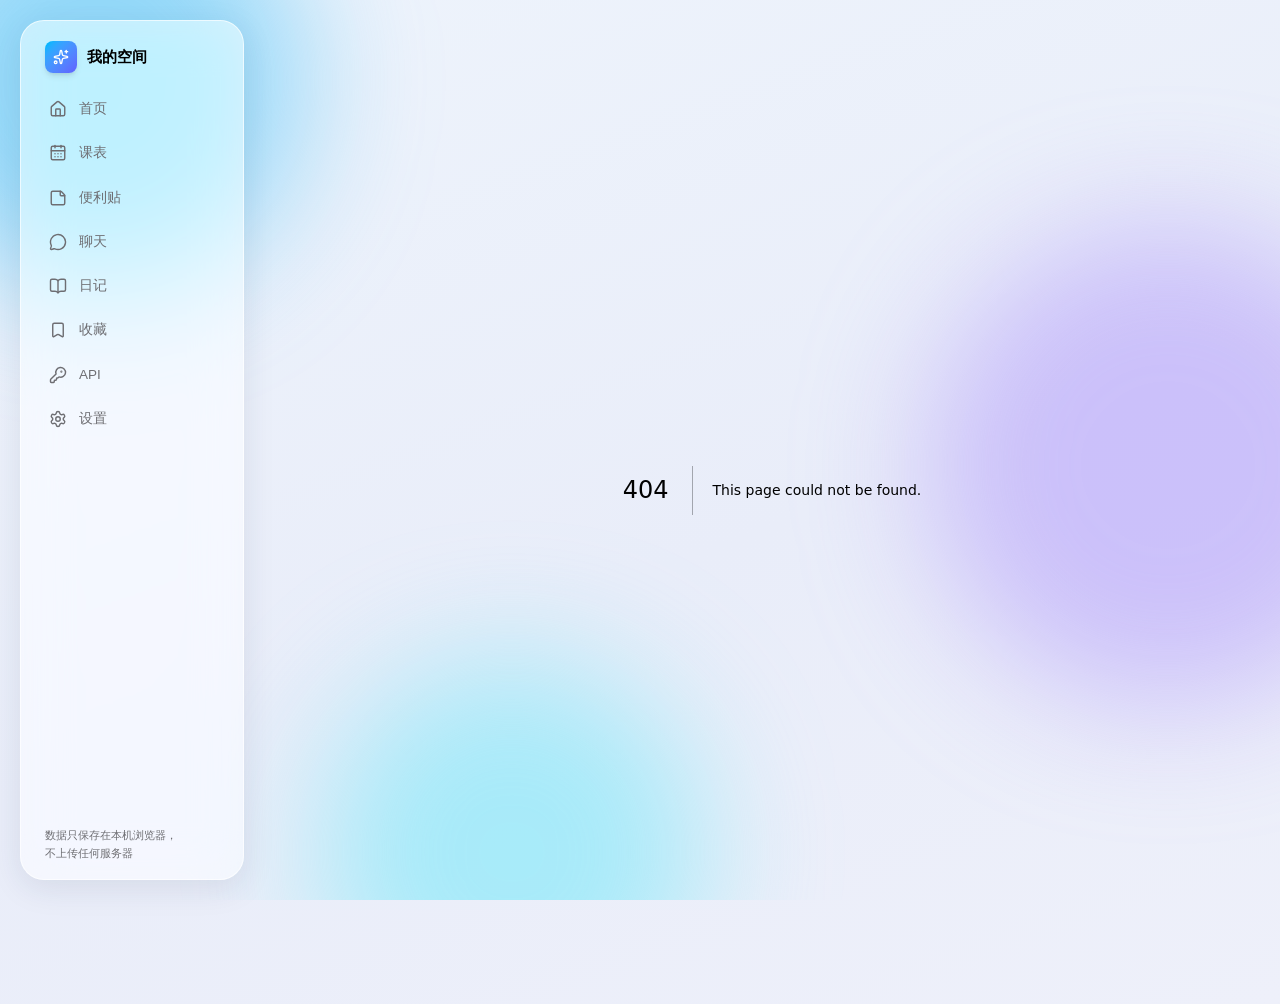
==== commit 70410e91: "排版优化：断点 768→1024、字号与圆角统一、拆脆弱选择器（version 20260927012645）" ====
--- a/404/index.html
+++ b/404/index.html
@@ -1 +1 @@
-<!DOCTYPE html><!--mPX2khdx7JiPqUfWSU6c8--><html lang="zh-CN"><head><meta charSet="utf-8"/><meta name="viewport" content="width=device-width, initial-scale=1, viewport-fit=cover, interactive-widget=resizes-content"/><link rel="stylesheet" href="/_next/static/css/cb599e6e95b1a552.css" data-precedence="next"/><link rel="preload" as="script" fetchPriority="low" href="/_next/static/chunks/webpack-01a8b225504b0466.js"/><script src="/_next/static/chunks/4bd1b696-c023c6e3521b1417.js" async=""></script><script src="/_next/static/chunks/255-566af14aff71e752.js" async=""></script><script src="/_next/static/chunks/main-app-4633ac3a20da03d7.js" async=""></script><script src="/_next/static/chunks/44530001-6a14ce924906b4cd.js" async=""></script><script src="/_next/static/chunks/722-b571f963e24b0597.js" async=""></script><script src="/_next/static/chunks/964-34a1d82d440f90f3.js" async=""></script><script src="/_next/static/chunks/650-bb705336bcd23bdc.js" async=""></script><script src="/_next/static/chunks/619-ba102abea3e3d0e4.js" async=""></script><script src="/_next/static/chunks/35-073d240b36287a64.js" async=""></script><script src="/_next/static/chunks/app/layout-73d42ef2e2ee7998.js" async=""></script><meta name="robots" content="noindex"/><title>404: This page could not be found.</title><meta name="theme-color" media="(prefers-color-scheme: light)" content="#eef4fc"/><meta name="theme-color" media="(prefers-color-scheme: dark)" content="#0d1117"/><title>我的空间</title><meta name="description" content="私人学习仪表盘：日记、课表、便利贴"/><link rel="manifest" href="/manifest.webmanifest"/><link rel="icon" href="/icon.svg?a4c9580616abffd0" type="image/svg+xml" sizes="any"/><link rel="apple-touch-icon" href="/apple-icon.png?86789baee543cb78" type="image/png" sizes="180x180"/><script src="/_next/static/chunks/polyfills-42372ed130431b0a.js" noModule=""></script></head><body><div hidden=""><!--$--><!--/$--></div><script>(function(){try{var s=JSON.parse(localStorage.getItem("space.settings")||"{}").state||{};var t=s.theme||"system";var d=t==="dark"||(t==="system"&&window.matchMedia("(prefers-color-scheme: dark)").matches);document.documentElement.classList.toggle("dark",d);if(s.glass)document.documentElement.setAttribute("data-glass",s.glass);if(s.wallpaper)document.documentElement.setAttribute("data-wallpaper",s.wallpaper);var u=false;try{u=sessionStorage.getItem("space.unlocked")==="1"}catch(e){}if(s.passcode&&!u)document.documentElement.classList.add("app-locking")}catch(e){}})()</script><div aria-hidden="true" class="pointer-events-none fixed inset-0 -z-10 overflow-hidden"><div class="absolute -left-28 -top-32 h-[26rem] w-[26rem] rounded-full bg-[var(--blob-1)] blur-3xl"></div><div class="absolute -right-32 top-1/4 h-[30rem] w-[30rem] rounded-full bg-[var(--blob-2)] blur-3xl"></div><div class="absolute -bottom-36 left-1/4 h-[24rem] w-[24rem] rounded-full bg-[var(--blob-3)] blur-3xl"></div></div><nav class="glass fixed bottom-[var(--nav-gap)] left-[max(0.75rem,env(safe-area-inset-left))] right-[max(0.75rem,env(safe-area-inset-right))] z-40 flex h-[var(--nav-h)] items-stretch rounded-[22px] px-1.5 md:hidden"><a class="flex flex-1 flex-col items-center justify-center gap-1 rounded-2xl text-[12px] font-medium transition-colors text-[var(--text-2)]" href="/"><svg xmlns="http://www.w3.org/2000/svg" width="23" height="23" viewBox="0 0 24 24" fill="none" stroke="currentColor" stroke-width="1.8" stroke-linecap="round" stroke-linejoin="round" class="lucide lucide-house lucide-home" aria-hidden="true"><path d="M15 21v-8a1 1 0 0 0-1-1h-4a1 1 0 0 0-1 1v8"></path><path d="M3 10a2 2 0 0 1 .709-1.528l7-6a2 2 0 0 1 2.582 0l7 6A2 2 0 0 1 21 10v9a2 2 0 0 1-2 2H5a2 2 0 0 1-2-2z"></path></svg>首页</a><a class="flex flex-1 flex-col items-center justify-center gap-1 rounded-2xl text-[12px] font-medium transition-colors text-[var(--text-2)]" href="/schedule/"><svg xmlns="http://www.w3.org/2000/svg" width="23" height="23" viewBox="0 0 24 24" fill="none" stroke="currentColor" stroke-width="1.8" stroke-linecap="round" stroke-linejoin="round" class="lucide lucide-calendar-days" aria-hidden="true"><path d="M8 2v3"></path><path d="M16 2v3"></path><rect x="3" y="3" width="18" height="18" rx="2"></rect><path d="M3 9h18"></path><path d="M8 13h.01"></path><path d="M12 13h.01"></path><path d="M16 13h.01"></path><path d="M8 17h.01"></path><path d="M12 17h.01"></path><path d="M16 17h.01"></path></svg>课表</a><a class="flex flex-1 flex-col items-center justify-center gap-1 rounded-2xl text-[12px] font-medium transition-colors text-[var(--text-2)]" href="/notes/"><svg xmlns="http://www.w3.org/2000/svg" width="23" height="23" viewBox="0 0 24 24" fill="none" stroke="currentColor" stroke-width="1.8" stroke-linecap="round" stroke-linejoin="round" class="lucide lucide-sticky-note" aria-hidden="true"><path d="M21 9a2.4 2.4 0 0 0-.706-1.706l-3.588-3.588A2.4 2.4 0 0 0 15 3H5a2 2 0 0 0-2 2v14a2 2 0 0 0 2 2h14a2 2 0 0 0 2-2z"></path><path d="M15 3v5a1 1 0 0 0 1 1h5"></path></svg>便利贴</a><a class="flex flex-1 flex-col items-center justify-center gap-1 rounded-2xl text-[12px] font-medium transition-colors text-[var(--text-2)]" href="/chat/"><svg xmlns="http://www.w3.org/2000/svg" width="23" height="23" viewBox="0 0 24 24" fill="none" stroke="currentColor" stroke-width="1.8" stroke-linecap="round" stroke-linejoin="round" class="lucide lucide-message-circle" aria-hidden="true"><path d="M2.992 16.342a2 2 0 0 1 .094 1.167l-1.065 3.29a1 1 0 0 0 1.236 1.168l3.413-.998a2 2 0 0 1 1.099.092 10 10 0 1 0-4.777-4.719"></path></svg>聊天</a><button type="button" aria-label="更多" aria-expanded="false" class="flex flex-1 flex-col items-center justify-center gap-1 rounded-2xl text-[12px] font-medium transition-colors text-[var(--text-2)]"><svg xmlns="http://www.w3.org/2000/svg" width="23" height="23" viewBox="0 0 24 24" fill="none" stroke="currentColor" stroke-width="1.8" stroke-linecap="round" stroke-linejoin="round" class="lucide lucide-ellipsis lucide-more-horizontal" aria-hidden="true"><circle cx="12" cy="12" r="1"></circle><circle cx="19" cy="12" r="1"></circle><circle cx="5" cy="12" r="1"></circle></svg>更多</button></nav><div class="md:hidden"></div><aside class="desktop-sidebar glass fixed bottom-5 left-5 top-5 z-40 hidden w-[224px] flex-col rounded-card p-4 md:flex"><div class="flex items-center gap-2.5 px-2 pb-4 pt-1"><span class="flex h-8 w-8 items-center justify-center rounded-[10px] bg-gradient-to-br from-sky-400 to-indigo-500 text-white shadow-md"><svg xmlns="http://www.w3.org/2000/svg" width="16" height="16" viewBox="0 0 24 24" fill="none" stroke="currentColor" stroke-width="2" stroke-linecap="round" stroke-linejoin="round" class="lucide lucide-sparkles lucide-stars" aria-hidden="true"><path d="M11.017 2.814a1 1 0 0 1 1.966 0l1.051 5.558a2 2 0 0 0 1.594 1.594l5.558 1.051a1 1 0 0 1 0 1.966l-5.558 1.051a2 2 0 0 0-1.594 1.594l-1.051 5.558a1 1 0 0 1-1.966 0l-1.051-5.558a2 2 0 0 0-1.594-1.594l-5.558-1.051a1 1 0 0 1 0-1.966l5.558-1.051a2 2 0 0 0 1.594-1.594z"></path><path d="M20 2v4"></path><path d="M22 4h-4"></path><circle cx="4" cy="20" r="2"></circle></svg></span><span class="text-[15px] font-semibold">我的空间</span></div><nav class="flex flex-col gap-1"><a class="flex items-center gap-3 rounded-xl px-3 py-2.5 text-[14px] font-medium transition-colors text-[var(--text-2)] hover:bg-black/5 hover:text-[var(--text-1)] dark:hover:bg-white/10" href="/"><svg xmlns="http://www.w3.org/2000/svg" width="18" height="18" viewBox="0 0 24 24" fill="none" stroke="currentColor" stroke-width="1.9" stroke-linecap="round" stroke-linejoin="round" class="lucide lucide-house lucide-home" aria-hidden="true"><path d="M15 21v-8a1 1 0 0 0-1-1h-4a1 1 0 0 0-1 1v8"></path><path d="M3 10a2 2 0 0 1 .709-1.528l7-6a2 2 0 0 1 2.582 0l7 6A2 2 0 0 1 21 10v9a2 2 0 0 1-2 2H5a2 2 0 0 1-2-2z"></path></svg>首页</a><a class="flex items-center gap-3 rounded-xl px-3 py-2.5 text-[14px] font-medium transition-colors text-[var(--text-2)] hover:bg-black/5 hover:text-[var(--text-1)] dark:hover:bg-white/10" href="/schedule/"><svg xmlns="http://www.w3.org/2000/svg" width="18" height="18" viewBox="0 0 24 24" fill="none" stroke="currentColor" stroke-width="1.9" stroke-linecap="round" stroke-linejoin="round" class="lucide lucide-calendar-days" aria-hidden="true"><path d="M8 2v3"></path><path d="M16 2v3"></path><rect x="3" y="3" width="18" height="18" rx="2"></rect><path d="M3 9h18"></path><path d="M8 13h.01"></path><path d="M12 13h.01"></path><path d="M16 13h.01"></path><path d="M8 17h.01"></path><path d="M12 17h.01"></path><path d="M16 17h.01"></path></svg>课表</a><a class="flex items-center gap-3 rounded-xl px-3 py-2.5 text-[14px] font-medium transition-colors text-[var(--text-2)] hover:bg-black/5 hover:text-[var(--text-1)] dark:hover:bg-white/10" href="/notes/"><svg xmlns="http://www.w3.org/2000/svg" width="18" height="18" viewBox="0 0 24 24" fill="none" stroke="currentColor" stroke-width="1.9" stroke-linecap="round" stroke-linejoin="round" class="lucide lucide-sticky-note" aria-hidden="true"><path d="M21 9a2.4 2.4 0 0 0-.706-1.706l-3.588-3.588A2.4 2.4 0 0 0 15 3H5a2 2 0 0 0-2 2v14a2 2 0 0 0 2 2h14a2 2 0 0 0 2-2z"></path><path d="M15 3v5a1 1 0 0 0 1 1h5"></path></svg>便利贴</a><a class="flex items-center gap-3 rounded-xl px-3 py-2.5 text-[14px] font-medium transition-colors text-[var(--text-2)] hover:bg-black/5 hover:text-[var(--text-1)] dark:hover:bg-white/10" href="/chat/"><svg xmlns="http://www.w3.org/2000/svg" width="18" height="18" viewBox="0 0 24 24" fill="none" stroke="currentColor" stroke-width="1.9" stroke-linecap="round" stroke-linejoin="round" class="lucide lucide-message-circle" aria-hidden="true"><path d="M2.992 16.342a2 2 0 0 1 .094 1.167l-1.065 3.29a1 1 0 0 0 1.236 1.168l3.413-.998a2 2 0 0 1 1.099.092 10 10 0 1 0-4.777-4.719"></path></svg>聊天</a><a class="flex items-center gap-3 rounded-xl px-3 py-2.5 text-[14px] font-medium transition-colors text-[var(--text-2)] hover:bg-black/5 hover:text-[var(--text-1)] dark:hover:bg-white/10" href="/diary/"><svg xmlns="http://www.w3.org/2000/svg" width="18" height="18" viewBox="0 0 24 24" fill="none" stroke="currentColor" stroke-width="1.9" stroke-linecap="round" stroke-linejoin="round" class="lucide lucide-book-open" aria-hidden="true"><path d="M12 5v16"></path><path d="M20.001 19A2 2 0 0022 17V5a2 2 0 00-1.999-2L16 3.002A5 5 0 0012 5a5 5 0 00-4-2H4a2 2 0 00-2 2v12a2 2 0 001.999 2H8a5 5 0 014 2 5 5 0 014-2z"></path></svg>日记</a><a class="flex items-center gap-3 rounded-xl px-3 py-2.5 text-[14px] font-medium transition-colors text-[var(--text-2)] hover:bg-black/5 hover:text-[var(--text-1)] dark:hover:bg-white/10" href="/links/"><svg xmlns="http://www.w3.org/2000/svg" width="18" height="18" viewBox="0 0 24 24" fill="none" stroke="currentColor" stroke-width="1.9" stroke-linecap="round" stroke-linejoin="round" class="lucide lucide-bookmark" aria-hidden="true"><path d="M17 3a2 2 0 0 1 2 2v15a1 1 0 0 1-1.496.868l-4.512-2.578a2 2 0 0 0-1.984 0l-4.512 2.578A1 1 0 0 1 5 20V5a2 2 0 0 1 2-2z"></path></svg>收藏</a><a class="flex items-center gap-3 rounded-xl px-3 py-2.5 text-[14px] font-medium transition-colors text-[var(--text-2)] hover:bg-black/5 hover:text-[var(--text-1)] dark:hover:bg-white/10" href="/api/"><svg xmlns="http://www.w3.org/2000/svg" width="18" height="18" viewBox="0 0 24 24" fill="none" stroke="currentColor" stroke-width="1.9" stroke-linecap="round" stroke-linejoin="round" class="lucide lucide-key-round" aria-hidden="true"><path d="M2.586 17.414A2 2 0 0 0 2 18.828V21a1 1 0 0 0 1 1h3a1 1 0 0 0 1-1v-1a1 1 0 0 1 1-1h1a1 1 0 0 0 1-1v-1a1 1 0 0 1 1-1h.172a2 2 0 0 0 1.414-.586l.814-.814a6.5 6.5 0 1 0-4-4z"></path><circle cx="16.5" cy="7.5" r=".5" fill="currentColor"></circle></svg>API</a><a class="flex items-center gap-3 rounded-xl px-3 py-2.5 text-[14px] font-medium transition-colors text-[var(--text-2)] hover:bg-black/5 hover:text-[var(--text-1)] dark:hover:bg-white/10" href="/settings/"><svg xmlns="http://www.w3.org/2000/svg" width="18" height="18" viewBox="0 0 24 24" fill="none" stroke="currentColor" stroke-width="1.9" stroke-linecap="round" stroke-linejoin="round" class="lucide lucide-settings" aria-hidden="true"><path d="M9.671 4.136a2.34 2.34 0 0 1 4.659 0 2.34 2.34 0 0 0 3.319 1.915 2.34 2.34 0 0 1 2.33 4.033 2.34 2.34 0 0 0 0 3.831 2.34 2.34 0 0 1-2.33 4.033 2.34 2.34 0 0 0-3.319 1.915 2.34 2.34 0 0 1-4.659 0 2.34 2.34 0 0 0-3.32-1.915 2.34 2.34 0 0 1-2.33-4.033 2.34 2.34 0 0 0 0-3.831A2.34 2.34 0 0 1 6.35 6.051a2.34 2.34 0 0 0 3.319-1.915"></path><circle cx="12" cy="12" r="3"></circle></svg>设置</a></nav><p class="mt-auto px-2 text-[11px] leading-relaxed text-[var(--text-2)]">数据只保存在本机浏览器，<br/>不上传任何服务器</p></aside><div class="md:pl-[264px]"><main class="mx-auto w-full max-w-[1020px]"><div style="font-family:system-ui,&quot;Segoe UI&quot;,Roboto,Helvetica,Arial,sans-serif,&quot;Apple Color Emoji&quot;,&quot;Segoe UI Emoji&quot;;height:100vh;text-align:center;display:flex;flex-direction:column;align-items:center;justify-content:center"><div><style>body{color:#000;background:#fff;margin:0}.next-error-h1{border-right:1px solid rgba(0,0,0,.3)}@media (prefers-color-scheme:dark){body{color:#fff;background:#000}.next-error-h1{border-right:1px solid rgba(255,255,255,.3)}}</style><h1 class="next-error-h1" style="display:inline-block;margin:0 20px 0 0;padding:0 23px 0 0;font-size:24px;font-weight:500;vertical-align:top;line-height:49px">404</h1><div style="display:inline-block"><h2 style="font-size:14px;font-weight:400;line-height:49px;margin:0">This page could not be found.</h2></div></div></div><!--$--><!--/$--></main></div><script src="/_next/static/chunks/webpack-01a8b225504b0466.js" id="_R_" async=""></script><script>(self.__next_f=self.__next_f||[]).push([0])</script><script>self.__next_f.push([1,"1:\"$Sreact.fragment\"\n2:I[5325,[\"730\",\"static/chunks/44530001-6a14ce924906b4cd.js\",\"722\",\"static/chunks/722-b571f963e24b0597.js\",\"964\",\"static/chunks/964-34a1d82d440f90f3.js\",\"650\",\"static/chunks/650-bb705336bcd23bdc.js\",\"619\",\"static/chunks/619-ba102abea3e3d0e4.js\",\"35\",\"static/chunks/35-073d240b36287a64.js\",\"177\",\"static/chunks/app/layout-73d42ef2e2ee7998.js\"],\"Nav\"]\n3:I[9766,[],\"\"]\n4:I[8924,[],\"\"]\n5:I[4015,[\"730\",\"static/chunks/44530001-6a14ce924906b4cd.js\",\"722\",\"static/chunks/722-b571f963e24b0597.js\",\"964\",\"static/chunks/964-34a1d82d440f90f3.js\",\"650\",\"static/chunks/650-bb705336bcd23bdc.js\",\"619\",\"static/chunks/619-ba102abea3e3d0e4.js\",\"35\",\"static/chunks/35-073d240b36287a64.js\",\"177\",\"static/chunks/app/layout-73d42ef2e2ee7998.js\"],\"LockScreen\"]\n6:I[1233,[\"730\",\"static/chunks/44530001-6a14ce924906b4cd.js\",\"722\",\"static/chunks/722-b571f963e24b0597.js\",\"964\",\"static/chunks/964-34a1d82d440f90f3.js\",\"650\",\"static/chunks/650-bb705336bcd23bdc.js\",\"619\",\"static/chunks/619-ba102abea3e3d0e4.js\",\"35\",\"static/chunks/35-073d240b36287a64.js\",\"177\",\"static/chunks/app/layout-73d42ef2e2ee7998.js\"],\"SyncRunner\"]\n7:I[5415,[\"730\",\"static/chunks/44530001-6a14ce924906b4cd.js\",\"722\",\"static/chunks/722-b571f963e24b0597.js\",\"964\",\"static/chunks/964-34a1d82d440f90f3.js\",\"650\",\"static/chunks/650-bb705336bcd23bdc.js\",\"619\",\"static/chunks/619-ba102abea3e3d0e4.js\",\"35\",\"static/chunks/35-073d240b36287a64.js\",\"177\",\"static/chunks/app/layout-73d42ef2e2ee7998.js\"],\"SWRegister\"]\n8:I[4431,[],\"OutletBoundary\"]\na:I[5278,[],\"AsyncMetadataOutlet\"]\nc:I[4431,[],\"ViewportBoundary\"]\ne:I[4431,[],\"MetadataBoundary\"]\nf:\"$Sreact.suspense\"\n11:I[7150,[],\"\"]\n:HL[\"/_next/static/css/cb599e6e95b1a552.css\",\"style\"]\n"])</script><script>self.__next_f.push([1,"0:{\"P\":null,\"b\":\"mPX2khdx7JiPqUfWSU6c8\",\"p\":\"\",\"c\":[\"\",\"_not-found\",\"\"],\"i\":false,\"f\":[[[\"\",{\"children\":[\"/_not-found\",{\"children\":[\"__PAGE__\",{}]}]},\"$undefined\",\"$undefined\",true],[\"\",[\"$\",\"$1\",\"c\",{\"children\":[[[\"$\",\"link\",\"0\",{\"rel\":\"stylesheet\",\"href\":\"/_next/static/css/cb599e6e95b1a552.css\",\"precedence\":\"next\",\"crossOrigin\":\"$undefined\",\"nonce\":\"$undefined\"}]],[\"$\",\"html\",null,{\"lang\":\"zh-CN\",\"suppressHydrationWarning\":true,\"children\":[\"$\",\"body\",null,{\"children\":[[\"$\",\"script\",null,{\"dangerouslySetInnerHTML\":{\"__html\":\"(function(){try{var s=JSON.parse(localStorage.getItem(\\\"space.settings\\\")||\\\"{}\\\").state||{};var t=s.theme||\\\"system\\\";var d=t===\\\"dark\\\"||(t===\\\"system\\\"\u0026\u0026window.matchMedia(\\\"(prefers-color-scheme: dark)\\\").matches);document.documentElement.classList.toggle(\\\"dark\\\",d);if(s.glass)document.documentElement.setAttribute(\\\"data-glass\\\",s.glass);if(s.wallpaper)document.documentElement.setAttribute(\\\"data-wallpaper\\\",s.wallpaper);var u=false;try{u=sessionStorage.getItem(\\\"space.unlocked\\\")===\\\"1\\\"}catch(e){}if(s.passcode\u0026\u0026!u)document.documentElement.classList.add(\\\"app-locking\\\")}catch(e){}})()\"}}],[\"$\",\"div\",null,{\"aria-hidden\":true,\"className\":\"pointer-events-none fixed inset-0 -z-10 overflow-hidden\",\"children\":[[\"$\",\"div\",null,{\"className\":\"absolute -left-28 -top-32 h-[26rem] w-[26rem] rounded-full bg-[var(--blob-1)] blur-3xl\"}],[\"$\",\"div\",null,{\"className\":\"absolute -right-32 top-1/4 h-[30rem] w-[30rem] rounded-full bg-[var(--blob-2)] blur-3xl\"}],[\"$\",\"div\",null,{\"className\":\"absolute -bottom-36 left-1/4 h-[24rem] w-[24rem] rounded-full bg-[var(--blob-3)] blur-3xl\"}]]}],[\"$\",\"$L2\",null,{}],[\"$\",\"div\",null,{\"className\":\"md:pl-[264px]\",\"children\":[\"$\",\"main\",null,{\"className\":\"mx-auto w-full max-w-[1020px]\",\"children\":[\"$\",\"$L3\",null,{\"parallelRouterKey\":\"children\",\"error\":\"$undefined\",\"errorStyles\":\"$undefined\",\"errorScripts\":\"$undefined\",\"template\":[\"$\",\"$L4\",null,{}],\"templateStyles\":\"$undefined\",\"templateScripts\":\"$undefined\",\"notFound\":\"$undefined\",\"forbidden\":\"$undefined\",\"unauthorized\":\"$undefined\"}]}]}],[\"$\",\"$L5\",null,{}],[\"$\",\"$L6\",null,{}],[\"$\",\"$L7\",null,{}]]}]}]]}],{\"children\":[\"/_not-found\",[\"$\",\"$1\",\"c\",{\"children\":[null,[\"$\",\"$L3\",null,{\"parallelRouterKey\":\"children\",\"error\":\"$undefined\",\"errorStyles\":\"$undefined\",\"errorScripts\":\"$undefined\",\"template\":[\"$\",\"$L4\",null,{}],\"templateStyles\":\"$undefined\",\"templateScripts\":\"$undefined\",\"notFound\":\"$undefined\",\"forbidden\":\"$undefined\",\"unauthorized\":\"$undefined\"}]]}],{\"children\":[\"__PAGE__\",[\"$\",\"$1\",\"c\",{\"children\":[[[\"$\",\"title\",null,{\"children\":\"404: This page could not be found.\"}],[\"$\",\"div\",null,{\"style\":{\"fontFamily\":\"system-ui,\\\"Segoe UI\\\",Roboto,Helvetica,Arial,sans-serif,\\\"Apple Color Emoji\\\",\\\"Segoe UI Emoji\\\"\",\"height\":\"100vh\",\"textAlign\":\"center\",\"display\":\"flex\",\"flexDirection\":\"column\",\"alignItems\":\"center\",\"justifyContent\":\"center\"},\"children\":[\"$\",\"div\",null,{\"children\":[[\"$\",\"style\",null,{\"dangerouslySetInnerHTML\":{\"__html\":\"body{color:#000;background:#fff;margin:0}.next-error-h1{border-right:1px solid rgba(0,0,0,.3)}@media (prefers-color-scheme:dark){body{color:#fff;background:#000}.next-error-h1{border-right:1px solid rgba(255,255,255,.3)}}\"}}],[\"$\",\"h1\",null,{\"className\":\"next-error-h1\",\"style\":{\"display\":\"inline-block\",\"margin\":\"0 20px 0 0\",\"padding\":\"0 23px 0 0\",\"fontSize\":24,\"fontWeight\":500,\"verticalAlign\":\"top\",\"lineHeight\":\"49px\"},\"children\":404}],[\"$\",\"div\",null,{\"style\":{\"display\":\"inline-block\"},\"children\":[\"$\",\"h2\",null,{\"style\":{\"fontSize\":14,\"fontWeight\":400,\"lineHeight\":\"49px\",\"margin\":0},\"children\":\"This page could not be found.\"}]}]]}]}]],null,[\"$\",\"$L8\",null,{\"children\":[\"$L9\",[\"$\",\"$La\",null,{\"promise\":\"$@b\"}]]}]]}],{},null,false]},null,false]},null,false],[\"$\",\"$1\",\"h\",{\"children\":[[\"$\",\"meta\",null,{\"name\":\"robots\",\"content\":\"noindex\"}],[[\"$\",\"$Lc\",null,{\"children\":\"$Ld\"}],null],[\"$\",\"$Le\",null,{\"children\":[\"$\",\"div\",null,{\"hidden\":true,\"children\":[\"$\",\"$f\",null,{\"fallback\":null,\"children\":\"$L10\"}]}]}]]}],false]],\"m\":\"$undefined\",\"G\":[\"$11\",[]],\"s\":false,\"S\":true}\n"])</script><script>self.__next_f.push([1,"d:[[\"$\",\"meta\",\"0\",{\"charSet\":\"utf-8\"}],[\"$\",\"meta\",\"1\",{\"name\":\"viewport\",\"content\":\"width=device-width, initial-scale=1, viewport-fit=cover, interactive-widget=resizes-content\"}],[\"$\",\"meta\",\"2\",{\"name\":\"theme-color\",\"media\":\"(prefers-color-scheme: light)\",\"content\":\"#eef4fc\"}],[\"$\",\"meta\",\"3\",{\"name\":\"theme-color\",\"media\":\"(prefers-color-scheme: dark)\",\"content\":\"#0d1117\"}]]\n9:null\n"])</script><script>self.__next_f.push([1,"12:I[622,[],\"IconMark\"]\nb:{\"metadata\":[[\"$\",\"title\",\"0\",{\"children\":\"我的空间\"}],[\"$\",\"meta\",\"1\",{\"name\":\"description\",\"content\":\"私人学习仪表盘：日记、课表、便利贴\"}],[\"$\",\"link\",\"2\",{\"rel\":\"manifest\",\"href\":\"/manifest.webmanifest\",\"crossOrigin\":\"$undefined\"}],[\"$\",\"link\",\"3\",{\"rel\":\"icon\",\"href\":\"/icon.svg?a4c9580616abffd0\",\"type\":\"image/svg+xml\",\"sizes\":\"any\"}],[\"$\",\"link\",\"4\",{\"rel\":\"apple-touch-icon\",\"href\":\"/apple-icon.png?86789baee543cb78\",\"type\":\"image/png\",\"sizes\":\"180x180\"}],[\"$\",\"$L12\",\"5\",{}]],\"error\":null,\"digest\":\"$undefined\"}\n"])</script><script>self.__next_f.push([1,"10:\"$b:metadata\"\n"])</script></body></html>+<!DOCTYPE html><!--hZBiRnXyDjVwj5SQ7mVwC--><html lang="zh-CN"><head><meta charSet="utf-8"/><meta name="viewport" content="width=device-width, initial-scale=1, viewport-fit=cover, interactive-widget=resizes-content"/><link rel="stylesheet" href="/_next/static/css/226291dcbeb13a62.css" data-precedence="next"/><link rel="preload" as="script" fetchPriority="low" href="/_next/static/chunks/webpack-01a8b225504b0466.js"/><script src="/_next/static/chunks/4bd1b696-c023c6e3521b1417.js" async=""></script><script src="/_next/static/chunks/255-566af14aff71e752.js" async=""></script><script src="/_next/static/chunks/main-app-4633ac3a20da03d7.js" async=""></script><script src="/_next/static/chunks/44530001-6a14ce924906b4cd.js" async=""></script><script src="/_next/static/chunks/722-b571f963e24b0597.js" async=""></script><script src="/_next/static/chunks/964-34a1d82d440f90f3.js" async=""></script><script src="/_next/static/chunks/650-bb705336bcd23bdc.js" async=""></script><script src="/_next/static/chunks/619-ba102abea3e3d0e4.js" async=""></script><script src="/_next/static/chunks/35-073d240b36287a64.js" async=""></script><script src="/_next/static/chunks/app/layout-f6a1d27d9c30951c.js" async=""></script><meta name="robots" content="noindex"/><title>404: This page could not be found.</title><meta name="theme-color" media="(prefers-color-scheme: light)" content="#eef4fc"/><meta name="theme-color" media="(prefers-color-scheme: dark)" content="#0d1117"/><title>我的空间</title><meta name="description" content="私人学习仪表盘：日记、课表、便利贴"/><link rel="manifest" href="/manifest.webmanifest"/><link rel="icon" href="/icon.svg?a4c9580616abffd0" type="image/svg+xml" sizes="any"/><link rel="apple-touch-icon" href="/apple-icon.png?86789baee543cb78" type="image/png" sizes="180x180"/><script src="/_next/static/chunks/polyfills-42372ed130431b0a.js" noModule=""></script></head><body><div hidden=""><!--$--><!--/$--></div><script>(function(){try{var s=JSON.parse(localStorage.getItem("space.settings")||"{}").state||{};var t=s.theme||"system";var d=t==="dark"||(t==="system"&&window.matchMedia("(prefers-color-scheme: dark)").matches);document.documentElement.classList.toggle("dark",d);if(s.glass)document.documentElement.setAttribute("data-glass",s.glass);if(s.wallpaper)document.documentElement.setAttribute("data-wallpaper",s.wallpaper);var u=false;try{u=sessionStorage.getItem("space.unlocked")==="1"}catch(e){}if(s.passcode&&!u)document.documentElement.classList.add("app-locking")}catch(e){}})()</script><div aria-hidden="true" class="pointer-events-none fixed inset-0 -z-10 overflow-hidden"><div class="absolute -left-28 -top-32 h-[26rem] w-[26rem] rounded-full bg-[var(--blob-1)] blur-3xl"></div><div class="absolute -right-32 top-1/4 h-[30rem] w-[30rem] rounded-full bg-[var(--blob-2)] blur-3xl"></div><div class="absolute -bottom-36 left-1/4 h-[24rem] w-[24rem] rounded-full bg-[var(--blob-3)] blur-3xl"></div></div><nav class="glass fixed bottom-[var(--nav-gap)] left-[max(0.75rem,env(safe-area-inset-left))] right-[max(0.75rem,env(safe-area-inset-right))] z-40 flex h-[var(--nav-h)] items-stretch rounded-card px-1.5 lg:hidden"><a class="flex flex-1 flex-col items-center justify-center gap-1 whitespace-nowrap rounded-2xl text-cap font-medium leading-none transition-colors text-[var(--text-2)]" href="/"><svg xmlns="http://www.w3.org/2000/svg" width="23" height="23" viewBox="0 0 24 24" fill="none" stroke="currentColor" stroke-width="1.8" stroke-linecap="round" stroke-linejoin="round" class="lucide lucide-house lucide-home" aria-hidden="true"><path d="M15 21v-8a1 1 0 0 0-1-1h-4a1 1 0 0 0-1 1v8"></path><path d="M3 10a2 2 0 0 1 .709-1.528l7-6a2 2 0 0 1 2.582 0l7 6A2 2 0 0 1 21 10v9a2 2 0 0 1-2 2H5a2 2 0 0 1-2-2z"></path></svg>首页</a><a class="flex flex-1 flex-col items-center justify-center gap-1 whitespace-nowrap rounded-2xl text-cap font-medium leading-none transition-colors text-[var(--text-2)]" href="/schedule/"><svg xmlns="http://www.w3.org/2000/svg" width="23" height="23" viewBox="0 0 24 24" fill="none" stroke="currentColor" stroke-width="1.8" stroke-linecap="round" stroke-linejoin="round" class="lucide lucide-calendar-days" aria-hidden="true"><path d="M8 2v3"></path><path d="M16 2v3"></path><rect x="3" y="3" width="18" height="18" rx="2"></rect><path d="M3 9h18"></path><path d="M8 13h.01"></path><path d="M12 13h.01"></path><path d="M16 13h.01"></path><path d="M8 17h.01"></path><path d="M12 17h.01"></path><path d="M16 17h.01"></path></svg>课表</a><a class="flex flex-1 flex-col items-center justify-center gap-1 whitespace-nowrap rounded-2xl text-cap font-medium leading-none transition-colors text-[var(--text-2)]" href="/notes/"><svg xmlns="http://www.w3.org/2000/svg" width="23" height="23" viewBox="0 0 24 24" fill="none" stroke="currentColor" stroke-width="1.8" stroke-linecap="round" stroke-linejoin="round" class="lucide lucide-sticky-note" aria-hidden="true"><path d="M21 9a2.4 2.4 0 0 0-.706-1.706l-3.588-3.588A2.4 2.4 0 0 0 15 3H5a2 2 0 0 0-2 2v14a2 2 0 0 0 2 2h14a2 2 0 0 0 2-2z"></path><path d="M15 3v5a1 1 0 0 0 1 1h5"></path></svg>便利贴</a><a class="flex flex-1 flex-col items-center justify-center gap-1 whitespace-nowrap rounded-2xl text-cap font-medium leading-none transition-colors text-[var(--text-2)]" href="/chat/"><svg xmlns="http://www.w3.org/2000/svg" width="23" height="23" viewBox="0 0 24 24" fill="none" stroke="currentColor" stroke-width="1.8" stroke-linecap="round" stroke-linejoin="round" class="lucide lucide-message-circle" aria-hidden="true"><path d="M2.992 16.342a2 2 0 0 1 .094 1.167l-1.065 3.29a1 1 0 0 0 1.236 1.168l3.413-.998a2 2 0 0 1 1.099.092 10 10 0 1 0-4.777-4.719"></path></svg>聊天</a><button type="button" aria-label="更多" aria-expanded="false" class="flex flex-1 flex-col items-center justify-center gap-1 whitespace-nowrap rounded-2xl text-cap font-medium leading-none transition-colors text-[var(--text-2)]"><svg xmlns="http://www.w3.org/2000/svg" width="23" height="23" viewBox="0 0 24 24" fill="none" stroke="currentColor" stroke-width="1.8" stroke-linecap="round" stroke-linejoin="round" class="lucide lucide-ellipsis lucide-more-horizontal" aria-hidden="true"><circle cx="12" cy="12" r="1"></circle><circle cx="19" cy="12" r="1"></circle><circle cx="5" cy="12" r="1"></circle></svg>更多</button></nav><div class="lg:hidden"></div><aside class="desktop-sidebar glass fixed bottom-5 left-5 top-5 z-40 hidden w-[var(--sidebar-w)] flex-col rounded-card p-4 lg:flex"><div class="flex items-center gap-2.5 px-2 pb-4 pt-1"><span class="flex h-8 w-8 items-center justify-center rounded-lg bg-gradient-to-br from-sky-400 to-indigo-500 text-white shadow-md"><svg xmlns="http://www.w3.org/2000/svg" width="16" height="16" viewBox="0 0 24 24" fill="none" stroke="currentColor" stroke-width="2" stroke-linecap="round" stroke-linejoin="round" class="lucide lucide-sparkles lucide-stars" aria-hidden="true"><path d="M11.017 2.814a1 1 0 0 1 1.966 0l1.051 5.558a2 2 0 0 0 1.594 1.594l5.558 1.051a1 1 0 0 1 0 1.966l-5.558 1.051a2 2 0 0 0-1.594 1.594l-1.051 5.558a1 1 0 0 1-1.966 0l-1.051-5.558a2 2 0 0 0-1.594-1.594l-5.558-1.051a1 1 0 0 1 0-1.966l5.558-1.051a2 2 0 0 0 1.594-1.594z"></path><path d="M20 2v4"></path><path d="M22 4h-4"></path><circle cx="4" cy="20" r="2"></circle></svg></span><span class="text-body font-semibold">我的空间</span></div><nav class="flex flex-col gap-1"><a class="flex items-center gap-3 rounded-xl px-3 py-2.5 text-sub font-medium transition-colors text-[var(--text-2)] hover:bg-black/5 hover:text-[var(--text-1)] dark:hover:bg-white/10" href="/"><svg xmlns="http://www.w3.org/2000/svg" width="18" height="18" viewBox="0 0 24 24" fill="none" stroke="currentColor" stroke-width="1.9" stroke-linecap="round" stroke-linejoin="round" class="lucide lucide-house lucide-home" aria-hidden="true"><path d="M15 21v-8a1 1 0 0 0-1-1h-4a1 1 0 0 0-1 1v8"></path><path d="M3 10a2 2 0 0 1 .709-1.528l7-6a2 2 0 0 1 2.582 0l7 6A2 2 0 0 1 21 10v9a2 2 0 0 1-2 2H5a2 2 0 0 1-2-2z"></path></svg>首页</a><a class="flex items-center gap-3 rounded-xl px-3 py-2.5 text-sub font-medium transition-colors text-[var(--text-2)] hover:bg-black/5 hover:text-[var(--text-1)] dark:hover:bg-white/10" href="/schedule/"><svg xmlns="http://www.w3.org/2000/svg" width="18" height="18" viewBox="0 0 24 24" fill="none" stroke="currentColor" stroke-width="1.9" stroke-linecap="round" stroke-linejoin="round" class="lucide lucide-calendar-days" aria-hidden="true"><path d="M8 2v3"></path><path d="M16 2v3"></path><rect x="3" y="3" width="18" height="18" rx="2"></rect><path d="M3 9h18"></path><path d="M8 13h.01"></path><path d="M12 13h.01"></path><path d="M16 13h.01"></path><path d="M8 17h.01"></path><path d="M12 17h.01"></path><path d="M16 17h.01"></path></svg>课表</a><a class="flex items-center gap-3 rounded-xl px-3 py-2.5 text-sub font-medium transition-colors text-[var(--text-2)] hover:bg-black/5 hover:text-[var(--text-1)] dark:hover:bg-white/10" href="/notes/"><svg xmlns="http://www.w3.org/2000/svg" width="18" height="18" viewBox="0 0 24 24" fill="none" stroke="currentColor" stroke-width="1.9" stroke-linecap="round" stroke-linejoin="round" class="lucide lucide-sticky-note" aria-hidden="true"><path d="M21 9a2.4 2.4 0 0 0-.706-1.706l-3.588-3.588A2.4 2.4 0 0 0 15 3H5a2 2 0 0 0-2 2v14a2 2 0 0 0 2 2h14a2 2 0 0 0 2-2z"></path><path d="M15 3v5a1 1 0 0 0 1 1h5"></path></svg>便利贴</a><a class="flex items-center gap-3 rounded-xl px-3 py-2.5 text-sub font-medium transition-colors text-[var(--text-2)] hover:bg-black/5 hover:text-[var(--text-1)] dark:hover:bg-white/10" href="/chat/"><svg xmlns="http://www.w3.org/2000/svg" width="18" height="18" viewBox="0 0 24 24" fill="none" stroke="currentColor" stroke-width="1.9" stroke-linecap="round" stroke-linejoin="round" class="lucide lucide-message-circle" aria-hidden="true"><path d="M2.992 16.342a2 2 0 0 1 .094 1.167l-1.065 3.29a1 1 0 0 0 1.236 1.168l3.413-.998a2 2 0 0 1 1.099.092 10 10 0 1 0-4.777-4.719"></path></svg>聊天</a><a class="flex items-center gap-3 rounded-xl px-3 py-2.5 text-sub font-medium transition-colors text-[var(--text-2)] hover:bg-black/5 hover:text-[var(--text-1)] dark:hover:bg-white/10" href="/diary/"><svg xmlns="http://www.w3.org/2000/svg" width="18" height="18" viewBox="0 0 24 24" fill="none" stroke="currentColor" stroke-width="1.9" stroke-linecap="round" stroke-linejoin="round" class="lucide lucide-book-open" aria-hidden="true"><path d="M12 5v16"></path><path d="M20.001 19A2 2 0 0022 17V5a2 2 0 00-1.999-2L16 3.002A5 5 0 0012 5a5 5 0 00-4-2H4a2 2 0 00-2 2v12a2 2 0 001.999 2H8a5 5 0 014 2 5 5 0 014-2z"></path></svg>日记</a><a class="flex items-center gap-3 rounded-xl px-3 py-2.5 text-sub font-medium transition-colors text-[var(--text-2)] hover:bg-black/5 hover:text-[var(--text-1)] dark:hover:bg-white/10" href="/links/"><svg xmlns="http://www.w3.org/2000/svg" width="18" height="18" viewBox="0 0 24 24" fill="none" stroke="currentColor" stroke-width="1.9" stroke-linecap="round" stroke-linejoin="round" class="lucide lucide-bookmark" aria-hidden="true"><path d="M17 3a2 2 0 0 1 2 2v15a1 1 0 0 1-1.496.868l-4.512-2.578a2 2 0 0 0-1.984 0l-4.512 2.578A1 1 0 0 1 5 20V5a2 2 0 0 1 2-2z"></path></svg>收藏</a><a class="flex items-center gap-3 rounded-xl px-3 py-2.5 text-sub font-medium transition-colors text-[var(--text-2)] hover:bg-black/5 hover:text-[var(--text-1)] dark:hover:bg-white/10" href="/api/"><svg xmlns="http://www.w3.org/2000/svg" width="18" height="18" viewBox="0 0 24 24" fill="none" stroke="currentColor" stroke-width="1.9" stroke-linecap="round" stroke-linejoin="round" class="lucide lucide-key-round" aria-hidden="true"><path d="M2.586 17.414A2 2 0 0 0 2 18.828V21a1 1 0 0 0 1 1h3a1 1 0 0 0 1-1v-1a1 1 0 0 1 1-1h1a1 1 0 0 0 1-1v-1a1 1 0 0 1 1-1h.172a2 2 0 0 0 1.414-.586l.814-.814a6.5 6.5 0 1 0-4-4z"></path><circle cx="16.5" cy="7.5" r=".5" fill="currentColor"></circle></svg>API</a><a class="flex items-center gap-3 rounded-xl px-3 py-2.5 text-sub font-medium transition-colors text-[var(--text-2)] hover:bg-black/5 hover:text-[var(--text-1)] dark:hover:bg-white/10" href="/settings/"><svg xmlns="http://www.w3.org/2000/svg" width="18" height="18" viewBox="0 0 24 24" fill="none" stroke="currentColor" stroke-width="1.9" stroke-linecap="round" stroke-linejoin="round" class="lucide lucide-settings" aria-hidden="true"><path d="M9.671 4.136a2.34 2.34 0 0 1 4.659 0 2.34 2.34 0 0 0 3.319 1.915 2.34 2.34 0 0 1 2.33 4.033 2.34 2.34 0 0 0 0 3.831 2.34 2.34 0 0 1-2.33 4.033 2.34 2.34 0 0 0-3.319 1.915 2.34 2.34 0 0 1-4.659 0 2.34 2.34 0 0 0-3.32-1.915 2.34 2.34 0 0 1-2.33-4.033 2.34 2.34 0 0 0 0-3.831A2.34 2.34 0 0 1 6.35 6.051a2.34 2.34 0 0 0 3.319-1.915"></path><circle cx="12" cy="12" r="3"></circle></svg>设置</a></nav><p class="mt-auto px-2 text-micro leading-relaxed text-[var(--text-2)]">数据只保存在本机浏览器，<br/>不上传任何服务器</p></aside><div class="lg:pl-[var(--sidebar-offset)]"><main class="mx-auto w-full max-w-[1020px]"><div style="font-family:system-ui,&quot;Segoe UI&quot;,Roboto,Helvetica,Arial,sans-serif,&quot;Apple Color Emoji&quot;,&quot;Segoe UI Emoji&quot;;height:100vh;text-align:center;display:flex;flex-direction:column;align-items:center;justify-content:center"><div><style>body{color:#000;background:#fff;margin:0}.next-error-h1{border-right:1px solid rgba(0,0,0,.3)}@media (prefers-color-scheme:dark){body{color:#fff;background:#000}.next-error-h1{border-right:1px solid rgba(255,255,255,.3)}}</style><h1 class="next-error-h1" style="display:inline-block;margin:0 20px 0 0;padding:0 23px 0 0;font-size:24px;font-weight:500;vertical-align:top;line-height:49px">404</h1><div style="display:inline-block"><h2 style="font-size:14px;font-weight:400;line-height:49px;margin:0">This page could not be found.</h2></div></div></div><!--$--><!--/$--></main></div><script src="/_next/static/chunks/webpack-01a8b225504b0466.js" id="_R_" async=""></script><script>(self.__next_f=self.__next_f||[]).push([0])</script><script>self.__next_f.push([1,"1:\"$Sreact.fragment\"\n2:I[5325,[\"730\",\"static/chunks/44530001-6a14ce924906b4cd.js\",\"722\",\"static/chunks/722-b571f963e24b0597.js\",\"964\",\"static/chunks/964-34a1d82d440f90f3.js\",\"650\",\"static/chunks/650-bb705336bcd23bdc.js\",\"619\",\"static/chunks/619-ba102abea3e3d0e4.js\",\"35\",\"static/chunks/35-073d240b36287a64.js\",\"177\",\"static/chunks/app/layout-f6a1d27d9c30951c.js\"],\"Nav\"]\n3:I[9766,[],\"\"]\n4:I[8924,[],\"\"]\n5:I[4015,[\"730\",\"static/chunks/44530001-6a14ce924906b4cd.js\",\"722\",\"static/chunks/722-b571f963e24b0597.js\",\"964\",\"static/chunks/964-34a1d82d440f90f3.js\",\"650\",\"static/chunks/650-bb705336bcd23bdc.js\",\"619\",\"static/chunks/619-ba102abea3e3d0e4.js\",\"35\",\"static/chunks/35-073d240b36287a64.js\",\"177\",\"static/chunks/app/layout-f6a1d27d9c30951c.js\"],\"LockScreen\"]\n6:I[1233,[\"730\",\"static/chunks/44530001-6a14ce924906b4cd.js\",\"722\",\"static/chunks/722-b571f963e24b0597.js\",\"964\",\"static/chunks/964-34a1d82d440f90f3.js\",\"650\",\"static/chunks/650-bb705336bcd23bdc.js\",\"619\",\"static/chunks/619-ba102abea3e3d0e4.js\",\"35\",\"static/chunks/35-073d240b36287a64.js\",\"177\",\"static/chunks/app/layout-f6a1d27d9c30951c.js\"],\"SyncRunner\"]\n7:I[5415,[\"730\",\"static/chunks/44530001-6a14ce924906b4cd.js\",\"722\",\"static/chunks/722-b571f963e24b0597.js\",\"964\",\"static/chunks/964-34a1d82d440f90f3.js\",\"650\",\"static/chunks/650-bb705336bcd23bdc.js\",\"619\",\"static/chunks/619-ba102abea3e3d0e4.js\",\"35\",\"static/chunks/35-073d240b36287a64.js\",\"177\",\"static/chunks/app/layout-f6a1d27d9c30951c.js\"],\"SWRegister\"]\n8:I[4431,[],\"OutletBoundary\"]\na:I[5278,[],\"AsyncMetadataOutlet\"]\nc:I[4431,[],\"ViewportBoundary\"]\ne:I[4431,[],\"MetadataBoundary\"]\nf:\"$Sreact.suspense\"\n11:I[7150,[],\"\"]\n:HL[\"/_next/static/css/226291dcbeb13a62.css\",\"style\"]\n"])</script><script>self.__next_f.push([1,"0:{\"P\":null,\"b\":\"hZBiRnXyDjVwj5SQ7mVwC\",\"p\":\"\",\"c\":[\"\",\"_not-found\",\"\"],\"i\":false,\"f\":[[[\"\",{\"children\":[\"/_not-found\",{\"children\":[\"__PAGE__\",{}]}]},\"$undefined\",\"$undefined\",true],[\"\",[\"$\",\"$1\",\"c\",{\"children\":[[[\"$\",\"link\",\"0\",{\"rel\":\"stylesheet\",\"href\":\"/_next/static/css/226291dcbeb13a62.css\",\"precedence\":\"next\",\"crossOrigin\":\"$undefined\",\"nonce\":\"$undefined\"}]],[\"$\",\"html\",null,{\"lang\":\"zh-CN\",\"suppressHydrationWarning\":true,\"children\":[\"$\",\"body\",null,{\"children\":[[\"$\",\"script\",null,{\"dangerouslySetInnerHTML\":{\"__html\":\"(function(){try{var s=JSON.parse(localStorage.getItem(\\\"space.settings\\\")||\\\"{}\\\").state||{};var t=s.theme||\\\"system\\\";var d=t===\\\"dark\\\"||(t===\\\"system\\\"\u0026\u0026window.matchMedia(\\\"(prefers-color-scheme: dark)\\\").matches);document.documentElement.classList.toggle(\\\"dark\\\",d);if(s.glass)document.documentElement.setAttribute(\\\"data-glass\\\",s.glass);if(s.wallpaper)document.documentElement.setAttribute(\\\"data-wallpaper\\\",s.wallpaper);var u=false;try{u=sessionStorage.getItem(\\\"space.unlocked\\\")===\\\"1\\\"}catch(e){}if(s.passcode\u0026\u0026!u)document.documentElement.classList.add(\\\"app-locking\\\")}catch(e){}})()\"}}],[\"$\",\"div\",null,{\"aria-hidden\":true,\"className\":\"pointer-events-none fixed inset-0 -z-10 overflow-hidden\",\"children\":[[\"$\",\"div\",null,{\"className\":\"absolute -left-28 -top-32 h-[26rem] w-[26rem] rounded-full bg-[var(--blob-1)] blur-3xl\"}],[\"$\",\"div\",null,{\"className\":\"absolute -right-32 top-1/4 h-[30rem] w-[30rem] rounded-full bg-[var(--blob-2)] blur-3xl\"}],[\"$\",\"div\",null,{\"className\":\"absolute -bottom-36 left-1/4 h-[24rem] w-[24rem] rounded-full bg-[var(--blob-3)] blur-3xl\"}]]}],[\"$\",\"$L2\",null,{}],[\"$\",\"div\",null,{\"className\":\"lg:pl-[var(--sidebar-offset)]\",\"children\":[\"$\",\"main\",null,{\"className\":\"mx-auto w-full max-w-[1020px]\",\"children\":[\"$\",\"$L3\",null,{\"parallelRouterKey\":\"children\",\"error\":\"$undefined\",\"errorStyles\":\"$undefined\",\"errorScripts\":\"$undefined\",\"template\":[\"$\",\"$L4\",null,{}],\"templateStyles\":\"$undefined\",\"templateScripts\":\"$undefined\",\"notFound\":\"$undefined\",\"forbidden\":\"$undefined\",\"unauthorized\":\"$undefined\"}]}]}],[\"$\",\"$L5\",null,{}],[\"$\",\"$L6\",null,{}],[\"$\",\"$L7\",null,{}]]}]}]]}],{\"children\":[\"/_not-found\",[\"$\",\"$1\",\"c\",{\"children\":[null,[\"$\",\"$L3\",null,{\"parallelRouterKey\":\"children\",\"error\":\"$undefined\",\"errorStyles\":\"$undefined\",\"errorScripts\":\"$undefined\",\"template\":[\"$\",\"$L4\",null,{}],\"templateStyles\":\"$undefined\",\"templateScripts\":\"$undefined\",\"notFound\":\"$undefined\",\"forbidden\":\"$undefined\",\"unauthorized\":\"$undefined\"}]]}],{\"children\":[\"__PAGE__\",[\"$\",\"$1\",\"c\",{\"children\":[[[\"$\",\"title\",null,{\"children\":\"404: This page could not be found.\"}],[\"$\",\"div\",null,{\"style\":{\"fontFamily\":\"system-ui,\\\"Segoe UI\\\",Roboto,Helvetica,Arial,sans-serif,\\\"Apple Color Emoji\\\",\\\"Segoe UI Emoji\\\"\",\"height\":\"100vh\",\"textAlign\":\"center\",\"display\":\"flex\",\"flexDirection\":\"column\",\"alignItems\":\"center\",\"justifyContent\":\"center\"},\"children\":[\"$\",\"div\",null,{\"children\":[[\"$\",\"style\",null,{\"dangerouslySetInnerHTML\":{\"__html\":\"body{color:#000;background:#fff;margin:0}.next-error-h1{border-right:1px solid rgba(0,0,0,.3)}@media (prefers-color-scheme:dark){body{color:#fff;background:#000}.next-error-h1{border-right:1px solid rgba(255,255,255,.3)}}\"}}],[\"$\",\"h1\",null,{\"className\":\"next-error-h1\",\"style\":{\"display\":\"inline-block\",\"margin\":\"0 20px 0 0\",\"padding\":\"0 23px 0 0\",\"fontSize\":24,\"fontWeight\":500,\"verticalAlign\":\"top\",\"lineHeight\":\"49px\"},\"children\":404}],[\"$\",\"div\",null,{\"style\":{\"display\":\"inline-block\"},\"children\":[\"$\",\"h2\",null,{\"style\":{\"fontSize\":14,\"fontWeight\":400,\"lineHeight\":\"49px\",\"margin\":0},\"children\":\"This page could not be found.\"}]}]]}]}]],null,[\"$\",\"$L8\",null,{\"children\":[\"$L9\",[\"$\",\"$La\",null,{\"promise\":\"$@b\"}]]}]]}],{},null,false]},null,false]},null,false],[\"$\",\"$1\",\"h\",{\"children\":[[\"$\",\"meta\",null,{\"name\":\"robots\",\"content\":\"noindex\"}],[[\"$\",\"$Lc\",null,{\"children\":\"$Ld\"}],null],[\"$\",\"$Le\",null,{\"children\":[\"$\",\"div\",null,{\"hidden\":true,\"children\":[\"$\",\"$f\",null,{\"fallback\":null,\"children\":\"$L10\"}]}]}]]}],false]],\"m\":\"$undefined\",\"G\":[\"$11\",[]],\"s\":false,\"S\":true}\n"])</script><script>self.__next_f.push([1,"d:[[\"$\",\"meta\",\"0\",{\"charSet\":\"utf-8\"}],[\"$\",\"meta\",\"1\",{\"name\":\"viewport\",\"content\":\"width=device-width, initial-scale=1, viewport-fit=cover, interactive-widget=resizes-content\"}],[\"$\",\"meta\",\"2\",{\"name\":\"theme-color\",\"media\":\"(prefers-color-scheme: light)\",\"content\":\"#eef4fc\"}],[\"$\",\"meta\",\"3\",{\"name\":\"theme-color\",\"media\":\"(prefers-color-scheme: dark)\",\"content\":\"#0d1117\"}]]\n9:null\n"])</script><script>self.__next_f.push([1,"12:I[622,[],\"IconMark\"]\nb:{\"metadata\":[[\"$\",\"title\",\"0\",{\"children\":\"我的空间\"}],[\"$\",\"meta\",\"1\",{\"name\":\"description\",\"content\":\"私人学习仪表盘：日记、课表、便利贴\"}],[\"$\",\"link\",\"2\",{\"rel\":\"manifest\",\"href\":\"/manifest.webmanifest\",\"crossOrigin\":\"$undefined\"}],[\"$\",\"link\",\"3\",{\"rel\":\"icon\",\"href\":\"/icon.svg?a4c9580616abffd0\",\"type\":\"image/svg+xml\",\"sizes\":\"any\"}],[\"$\",\"link\",\"4\",{\"rel\":\"apple-touch-icon\",\"href\":\"/apple-icon.png?86789baee543cb78\",\"type\":\"image/png\",\"sizes\":\"180x180\"}],[\"$\",\"$L12\",\"5\",{}]],\"error\":null,\"digest\":\"$undefined\"}\n"])</script><script>self.__next_f.push([1,"10:\"$b:metadata\"\n"])</script></body></html>
